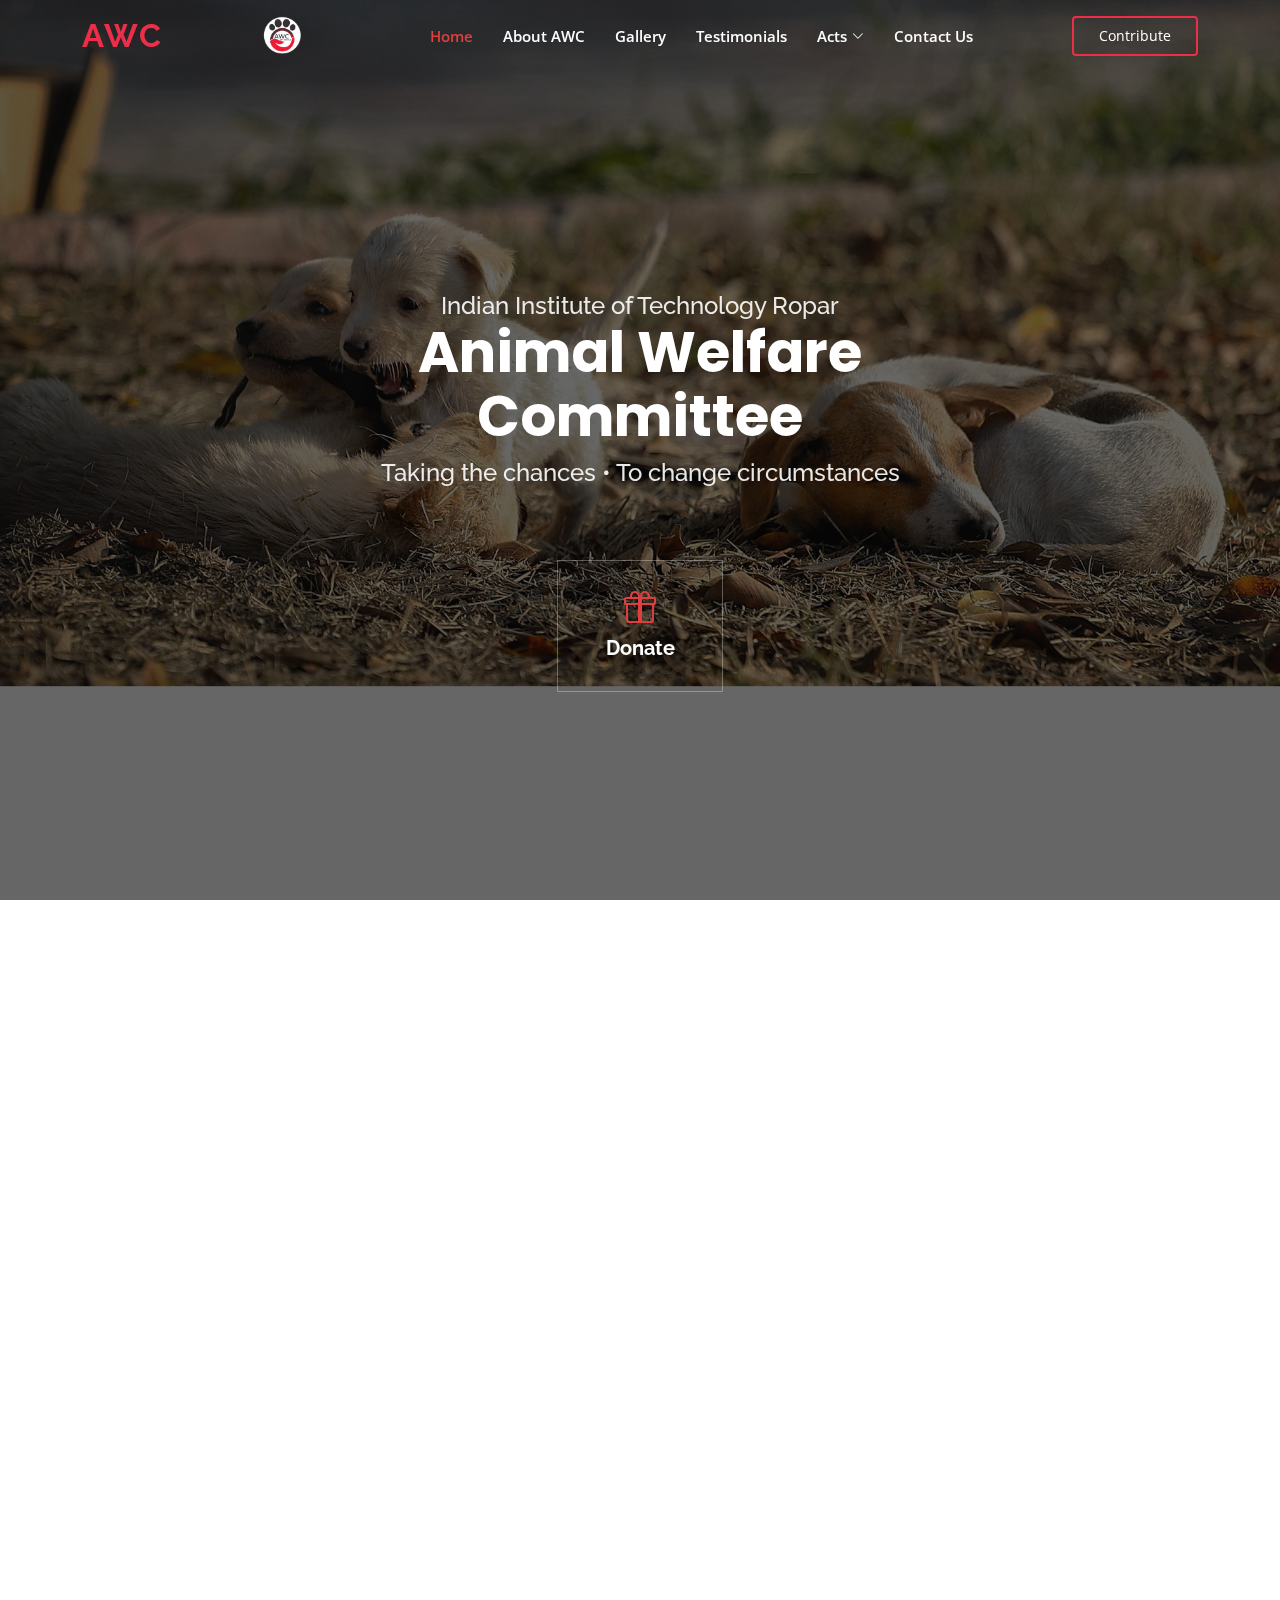
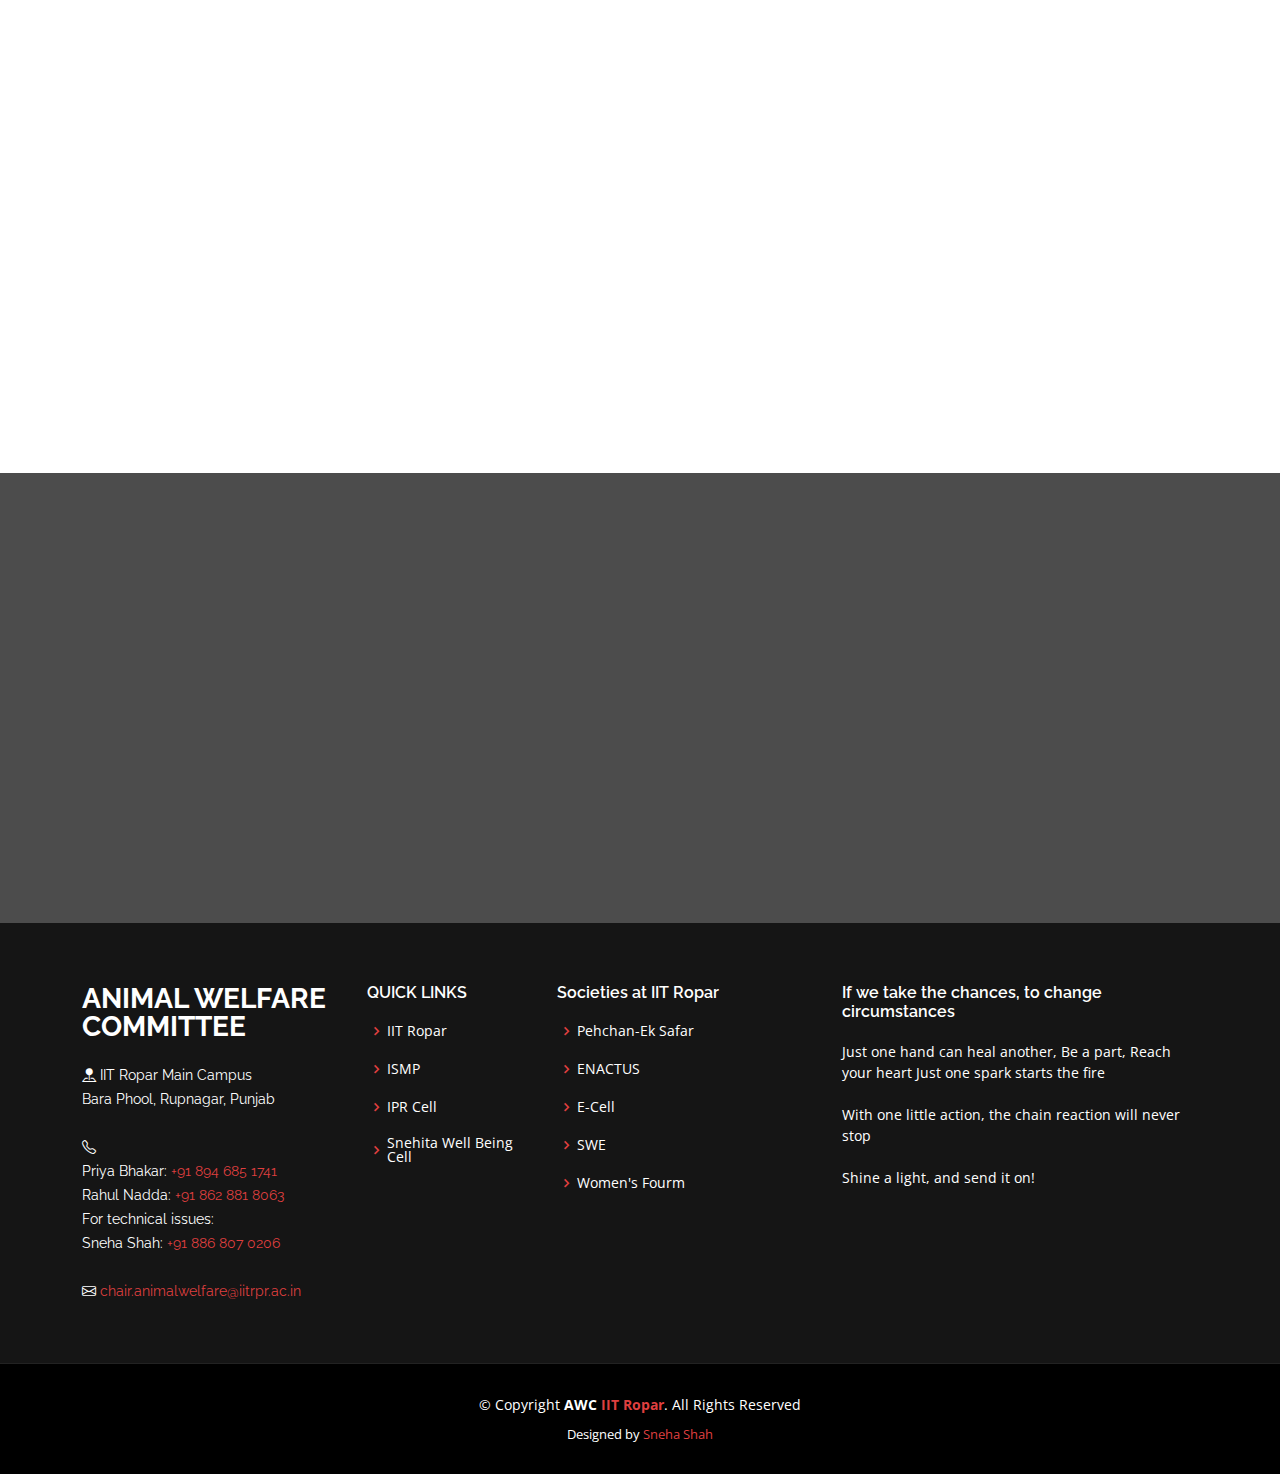
==== index.html @ ce175259 "init" ====
<!DOCTYPE html>
<html lang="en">

<head>
  <meta charset="utf-8">
  <meta content="width=device-width, initial-scale=1.0" name="viewport">

  <title>Animal Welfare Committee | IIT Ropar</title>
  <meta content="" name="description">
  <meta content="" name="keywords">

  <!-- Favicons -->
  <link href="assets/img/favicon.png" rel="icon">
  <link href="assets/img/apple-touch-icon.png" rel="apple-touch-icon">

  <!-- Google Fonts -->
  <link href="https://fonts.googleapis.com/css?family=Open+Sans:300,300i,400,400i,600,600i,700,700i|Raleway:300,300i,400,400i,500,500i,600,600i,700,700i|Poppins:300,300i,400,400i,500,500i,600,600i,700,700i" rel="stylesheet">

  <!-- Vendor CSS Files -->
  <link href="assets/vendor/aos/aos.css" rel="stylesheet">
  <link href="assets/vendor/bootstrap/css/bootstrap.min.css" rel="stylesheet">
  <link href="assets/vendor/bootstrap-icons/bootstrap-icons.css" rel="stylesheet">
  <link href="assets/vendor/boxicons/css/boxicons.min.css" rel="stylesheet">
  <link href="assets/vendor/glightbox/css/glightbox.min.css" rel="stylesheet">
  <link href="assets/vendor/remixicon/remixicon.css" rel="stylesheet">
  <link href="assets/vendor/swiper/swiper-bundle.min.css" rel="stylesheet">

  <link href="assets/css/style.css" rel="stylesheet">

</head>

<body>

  <!-- ======= Header ======= -->
  <header id="header" class="fixed-top ">
    <div class="container d-flex align-items-center justify-content-lg-between">

      <h1 class="logo me-auto me-lg-0"><a href="index.html"><span>AWC</span></a></h1>
      
      <a href="index.html" class="logo me-auto me-lg-0"><img src="assets/img/logo.png" alt="" class="img-fluid"></a>

      <nav id="navbar" class="navbar order-last order-lg-0">
        <ul>
          <li><a class="nav-link scrollto active" href="#hero">Home</a></li>
          <li><a class="nav-link scrollto" href="#about">About AWC</a></li>
          <li><a class="nav-link scrollto" href="#gallery">Gallery</a></li>
          <li><a class="nav-link scrollto" href="#testimonials">Testimonials</a></li>
          <li class="dropdown"><a href="#"><span>Acts</span> <i class="bi bi-chevron-down"></i></a>
            <ul>
              <li><a href="assets/files/PCA_act_brief.pdf" target="_blank">PCA Act in Brief</a></li>
              
              <!--<li class="dropdown"><a href="#"><span>Deep Drop Down</span> <i class="bi bi-chevron-right"></i></a>
                <ul>
                  <li><a href="#">Deep Drop Down 1</a></li>
                  <li><a href="#">Deep Drop Down 2</a></li>
                  <li><a href="#">Deep Drop Down 3</a></li>
                  <li><a href="#">Deep Drop Down 4</a></li>
                </ul>
              </li>
              <li><a href="#">Drop Down 2</a></li>
              <li><a href="#">Drop Down 3</a></li>
              <li><a href="#">Drop Down 4</a></li> -->
            </ul>
          </li>
          <!--<li><a class="nav-link scrollto " href="">Team</a></li>-->
          <li><a class="nav-link scrollto" href="#footer">Contact Us</a></li>
        </ul>
        <i class="bi bi-list mobile-nav-toggle"></i>
      </nav><!-- .navbar -->

      <a href="" class="get-started-btn scrollto">Contribute</a>

    </div>
  </header><!-- End Header -->

  <!-- ======= Hero Section ======= -->
  <section id="hero" class="d-flex align-items-center justify-content-center">
    <div class="container" data-aos="fade-up">

      <div class="row justify-content-center" data-aos="fade-up" data-aos-delay="150">
        <div class="col-xl-6 col-lg-8">
          <h2>Indian Institute of Technology Ropar</h2>
          <h1>Animal Welfare Committee<span></span></h1>
          
          <h2>Taking the chances <span>•</span> To change circumstances</h2>
        </div>
      </div>

      <div class="row gy-4 mt-5 justify-content-center" data-aos="zoom-in" data-aos-delay="250">
 
    
        <div class="col-xl-2 col-md-4">
          <div class="icon-box">
            <i class="bi bi-gift"></i>
            <h3><a href="">Donate</a></h3>
          </div>
          <!--
          <div class="col-xl-2 col-md-4">
          <div class="icon-box">
            <i class="ri-bar-chart-box-line"></i>
            <h3><a href="">Flora</a></h3>
          </div>
        </div>

        </div>
        <div class="col-xl-2 col-md-4">
          <div class="icon-box">
            <i class="ri-calendar-todo-line"></i>
            <h3><a href="">Fauna</a></h3>
          </div>-->
    
      </div>

    </div>
  </section><!-- End Hero -->

  <main id="main">

    <!-- ======= About Section ======= -->
    <section id="about" class="about">
      <div class="container" data-aos="fade-up">

        <div class="row">
          <div class="col-lg-6 order-1 order-lg-2" data-aos="fade-left" data-aos-delay="100">
            <img src="assets/img/about.jpg" class="img-fluid" alt="">
          </div>
          <div class="col-lg-6 pt-4 pt-lg-0 order-2 order-lg-1 content" data-aos="fade-right" data-aos-delay="100">
            <h3>Animal Welfare Committee, IIT Ropar</h3>
            <p class="fst-italic">
              <small>"The animals of the planet are in desperate peril … It is time for all of us to stand up and demand action on their behalf." - Jane Goodall</small>
            </p>
            <p>
              Animal Welfare Committee (AWC) is a student-faculty-run organization that aims to promote the ethical treatment of animals and raise awareness about animal welfare issues. 
              <br>Some of the initiatives that are under proccess are listed below:
              <ul>
                <li><i class="ri-check-double-line"></i> Regular feeding of animals at campus</li>
                <li><i class="ri-check-double-line"></i> Vaccination drive for the stray dogs in the Campus</li>
                <li><i class="ri-check-double-line"></i> Providing shelter and rescue of injured animals</li>
                <li><i class="ri-check-double-line"></i> Serious check on waste Management at campus</li>
              </ul>
              AWC aims to build a supportive community of students interested in animal welfare, and aims to provid opportunities for members to network and connect with professionals in the field.
            </p>
            
          </div>
        </div>

      </div>

    <!-- ======= About2 Section ======= -->
    <section id="about2" class="about2">
      <div class="container" data-aos="fade-up">
        
        <div class="row">
          
          <div class="image col-lg-6" style='background-image: url("assets/img/features.jpg");' data-aos="fade-right"></div>
          <div class="col-lg-6" data-aos="fade-left" data-aos-delay="100">
            <h1> </h1>
            <div class="icon-box mt-5 mt-lg-0" data-aos="zoom-in" data-aos-delay="150">
              <i class="bi bi-database-check"></i>
              <h4>Digital Data Management</h4>
              <p>All the information regarding the wildlife at IIT Ropar is managed digitally by our team. Leading to systematic information flow.</p>
            </div>
            <div class="icon-box mt-5" data-aos="zoom-in" data-aos-delay="150">
              <i class="bi bi-tag"></i>
              <h4>iTag</h4>
              <p>We aim to tag each dog at campus with  a ear tag consisting of a unique identification QR, That on scanning will lead to a website that contains details like, vaccination, sterelization status, etc.</p>
            </div>
            <div class="icon-box mt-5" data-aos="zoom-in" data-aos-delay="150">
              <i class="bi bi-currency-dollar"></i>
              <h4>Fundrasing</h4>
              <p>All the expenses of feeding, vaccination and rescue are carried by the donations our team recieve through students and faculties. </p>
            </div>
            <div class="icon-box mt-5" data-aos="zoom-in" data-aos-delay="150">
              <i class="bx bx-shield"></i>
              <h4>Vaccination Drive</h4>
              <p>Regular Vaccination drive for puppies are in progress.</p>
            </div>
            <p><br>Overall, the purpose of the Committee is to foster compassion and respect for animals and to work towards creating a more humane world for all living beings.</p>
          </div>
        </div>

      </div>
    </section><!-- End About2 Section -->
  </section><!-- End About Section -->



    <!-- ======= Testimonials Section ======= -->
    <section id="testimonials" class="testimonials">
      <div class="container" data-aos="zoom-in">

        <div class="testimonials-slider swiper" data-aos="fade-up" data-aos-delay="100">
          <div class="swiper-wrapper">

            <div class="swiper-slide">
              <div class="testimonial-item">
                <img src="assets/img/testimonials/testimonials-1.jpg" class="testimonial-img" alt="">
                <h3>Sneha Shah</h3>
                <h4>Web Developer, B.Tech 21'</h4>
                <p>
                  <i class="bx bxs-quote-alt-left quote-icon-left"></i>
                  Proin iaculis purus consequat sem cure digni ssim donec porttitora entum suscipit rhoncus. Accusantium quam, ultricies eget id, aliquam eget nibh et. Maecen aliquam, risus at semper.
                  <i class="bx bxs-quote-alt-right quote-icon-right"></i>
                </p>
              </div>
            </div><!-- End testimonial item -->

            <div class="swiper-slide">
              <div class="testimonial-item">
                <img src="assets/img/testimonials/testimonials-2.jpg" class="testimonial-img" alt="">
                <h3>XYZ</h3>
                <h4>Phd</h4>
                <p>
                  <i class="bx bxs-quote-alt-left quote-icon-left"></i>
                  Export tempor illum tamen malis malis eram quae irure esse labore quem cillum quid cillum eram malis quorum velit fore eram velit sunt aliqua noster fugiat irure amet legam anim culpa.
                  <i class="bx bxs-quote-alt-right quote-icon-right"></i>
                </p>
              </div>
            </div><!-- End testimonial item -->

            <div class="swiper-slide">
              <div class="testimonial-item">
                <img src="assets/img/testimonials/testimonials-3.jpg" class="testimonial-img" alt="">
                <h3>XYZ</h3>
                <h4>M.Tech</h4>
                <p>
                  <i class="bx bxs-quote-alt-left quote-icon-left"></i>
                  Enim nisi quem export duis labore cillum quae magna enim sint quorum nulla quem veniam duis minim tempor labore quem eram duis noster aute amet eram fore quis sint minim.
                  <i class="bx bxs-quote-alt-right quote-icon-right"></i>
                </p>
              </div>
            </div><!-- End testimonial item -->

            <div class="swiper-slide">
              <div class="testimonial-item">
                <img src="assets/img/testimonials/testimonials-4.jpg" class="testimonial-img" alt="">
                <h3>XYZ</h3>
                <h4>Phd</h4>
                <p>
                  <i class="bx bxs-quote-alt-left quote-icon-left"></i>
                  Fugiat enim eram quae cillum dolore dolor amet nulla culpa multos export minim fugiat minim velit minim dolor enim duis veniam ipsum anim magna sunt elit fore quem dolore labore illum veniam.
                  <i class="bx bxs-quote-alt-right quote-icon-right"></i>
                </p>
              </div>
            </div><!-- End testimonial item -->

            <div class="swiper-slide">
              <div class="testimonial-item">
                <img src="assets/img/testimonials/testimonials-5.jpg" class="testimonial-img" alt="">
                <h3>XYZ</h3>
                <h4>B.Tech</h4>
                <p>
                  <i class="bx bxs-quote-alt-left quote-icon-left"></i>
                  Quis quorum aliqua sint quem legam fore sunt eram irure aliqua veniam tempor noster veniam enim culpa labore duis sunt culpa nulla illum cillum fugiat legam esse veniam culpa fore nisi cillum quid.
                  <i class="bx bxs-quote-alt-right quote-icon-right"></i>
                </p>
              </div>
            </div><!-- End testimonial item -->
          </div>
          <div class="swiper-pagination"></div>
        </div>

      </div>
    </section><!-- End Testimonials Section -->

        <!-- ======= Cta Section ======= 
        <section id="cta" class="cta">
          <div class="container" data-aos="zoom-in">
    
            <div class="text-center">
              <h3>Call To Action</h3>
              <p> Duis aute irure dolor in reprehenderit in voluptate velit esse cillum dolore eu fugiat nulla pariatur. Excepteur sint occaecat cupidatat non proident, sunt in culpa qui officia deserunt mollit anim id est laborum.</p>
              <a class="cta-btn" href="#">Call To Action</a>
            </div>
    
          </div>
        </section> End Cta Section -->

  </main><!-- End #main -->

  <!-- ======= Footer ======= -->
  <footer id="footer">
    <div class="footer-top">
      <div class="container">
        <div class="row">

          <div class="col-lg-3 col-md-6">
            <div class="footer-info">
              <h3>Animal Welfare Committee</h3>
              <p>
                <i class="bi bi-pin-map-fill"></i>
                IIT Ropar Main Campus <br>
                Bara Phool, Rupnagar, Punjab <br>
              
                <br>
                <i class="bi bi-telephone"></i>
                <br>
                  Priya Bhakar: <span itemprop="telephone"><a href="tel:+ 918946851741"> +91 894 685 1741</a></span>
                  <br>
                  Rahul Nadda: <span itemprop="telephone"><a href="tel:+ 918628818063"> +91 862 881 8063</a></span>
                  <br>
                  For technical issues: 
                  <br> Sneha Shah: <span itemprop="telephone"><a href="tel:+ 918868070206"> +91 886 807 0206</a></span>
                  
                  <br><br>
                  <i class="bi bi-envelope"></i> <a href = "mailto: chair.animalwelfare@iitrpr.ac.in">chair.animalwelfare@iitrpr.ac.in</a><br>
                  
              </p>
              <!--<div class="social-links mt-3">
                <a href="mailto: chair.animalwelfare@iitrpr.ac.in" class="gmail"><i class="bi bi-envelope"></i></a>
                <a href="#" class="facebook"><i class="bx bxl-facebook"></i></a>
                <a href="#" class="instagram"><i class="bx bxl-instagram"></i></a>
                <a href="#" class="linkedin"><i class="bx bxl-linkedin"></i></a>
              </div>-->
            </div>
          </div>

          <div class="col-lg-2 col-md-6 footer-links">
            
            <h4>QUICK LINKS</h4>
            <ul>
              <li><i class="bx bx-chevron-right"></i> <a href="https://www.iitrpr.ac.in/" target="_blank">IIT Ropar</a></li>
              <li><i class="bx bx-chevron-right"></i> <a href="https://www.iitrpr.ac.in/ismp/" target="_blank">ISMP</a></li>
              <li><i class="bx bx-chevron-right"></i> <a href="https://sites.google.com/site/ropariprcell/?pli=1" target="_blank">IPR Cell</a></li>
              <li><i class="bx bx-chevron-right"></i> <a href="https://www.iitrpr.ac.in/counselling-cell-old" target="_blank">Snehita Well Being Cell</a></li>
              
              
            </ul>
          </div>

          <div class="col-lg-3 col-md-6 footer-links">
            <h4>Societies at IIT Ropar</h4>
            <ul>
              <li><i class="bx bx-chevron-right"></i> <a href="https://www.instagram.com/pehchaan_ek_safar_iitrpr/" target="_blank">Pehchan-Ek Safar</a></li>
              <li><i class="bx bx-chevron-right"></i> <a href="https://www.instagram.com/enactus_iitrpr/" target="_blank">ENACTUS</a></li>
              <li><i class="bx bx-chevron-right"></i> <a href="https://www.instagram.com/ecell_iitrpr/" target="_blank">E-Cell</a></li>
              <li><i class="bx bx-chevron-right"></i> <a href="https://www.instagram.com/swe_iitropar/?hl=en" target="_blank">SWE</a></li>
              <li><i class="bx bx-chevron-right"></i> <a href="https://www.iitrpr.ac.in/womensforum/" target="_blank">Women's Fourm</a></li>
            </ul>
          </div>

          <div class="col-lg-4 col-md-6 footer-newsletter">
            <h4>If we take the chances, to change circumstances</h4>
            <p>
              Just one hand can heal another, Be a part, Reach your heart
              Just one spark starts the fire<br>
              <br>
              With one little action, the chain reaction will never stop
              <br>
              <br>
              Shine a light, and send it on!</p>
           

          </div>

        </div>
      </div>
    </div>

    <div class="container">
      <div class="copyright"> 
        &copy; Copyright <strong><span>AWC <a href="https://www.iitrpr.ac.in/" target="_blank">IIT Ropar</a></span></strong>. All Rights Reserved
      </div>
      <div class="credits">
        Designed by <a href="https://www.linkedin.com/in/sneha-shah-iitropar/" target="_blank">Sneha Shah</a>
      </div>
    </div>
  </footer><!-- End Footer -->

  <div id="preloader"></div>
  <a href="#" class="back-to-top d-flex align-items-center justify-content-center"><i class="bi bi-arrow-up-short"></i></a>

  <!-- Vendor JS Files -->
  <script src="assets/vendor/purecounter/purecounter_vanilla.js"></script>
  <script src="assets/vendor/aos/aos.js"></script>
  <script src="assets/vendor/bootstrap/js/bootstrap.bundle.min.js"></script>
  <script src="assets/vendor/glightbox/js/glightbox.min.js"></script>
  <script src="assets/vendor/isotope-layout/isotope.pkgd.min.js"></script>
  <script src="assets/vendor/swiper/swiper-bundle.min.js"></script>
  <script src="assets/vendor/php-email-form/validate.js"></script>

  <!-- Template Main JS File -->
  <script src="assets/js/main.js"></script>

</body>

</html>
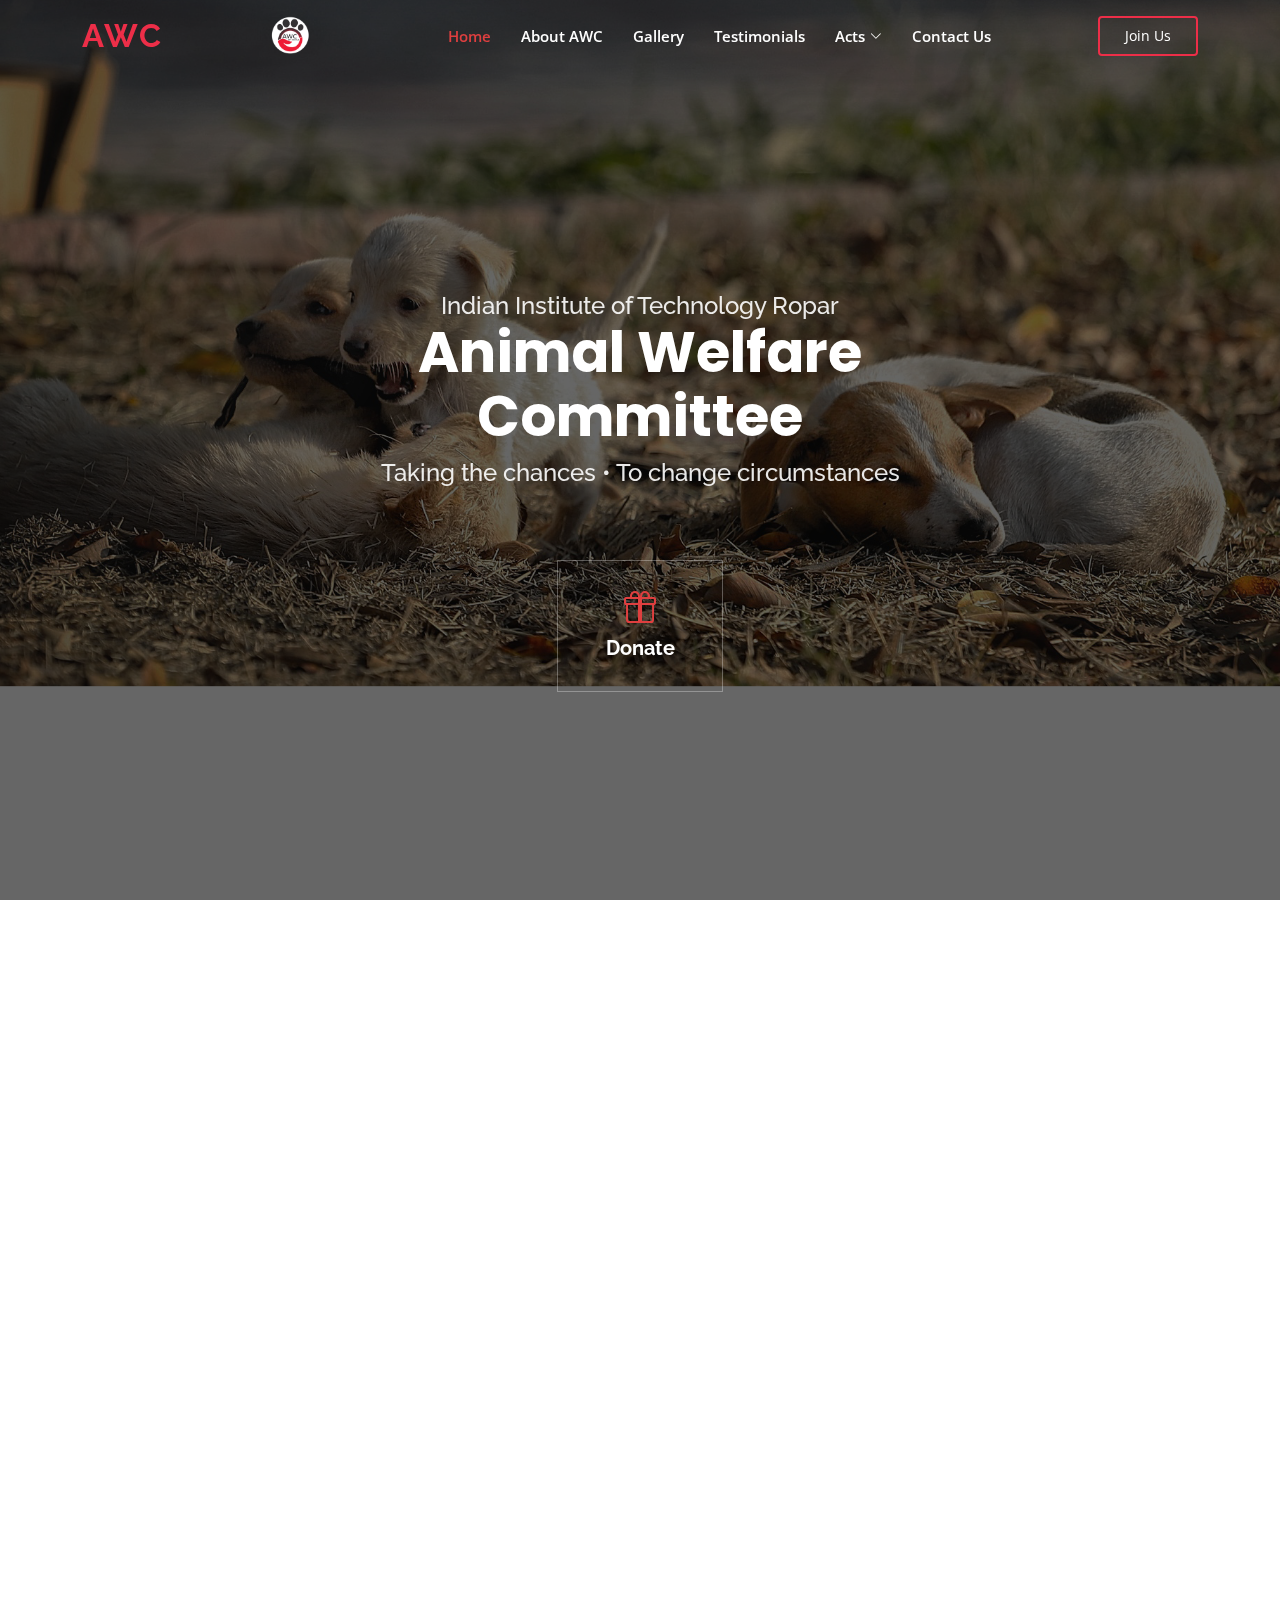
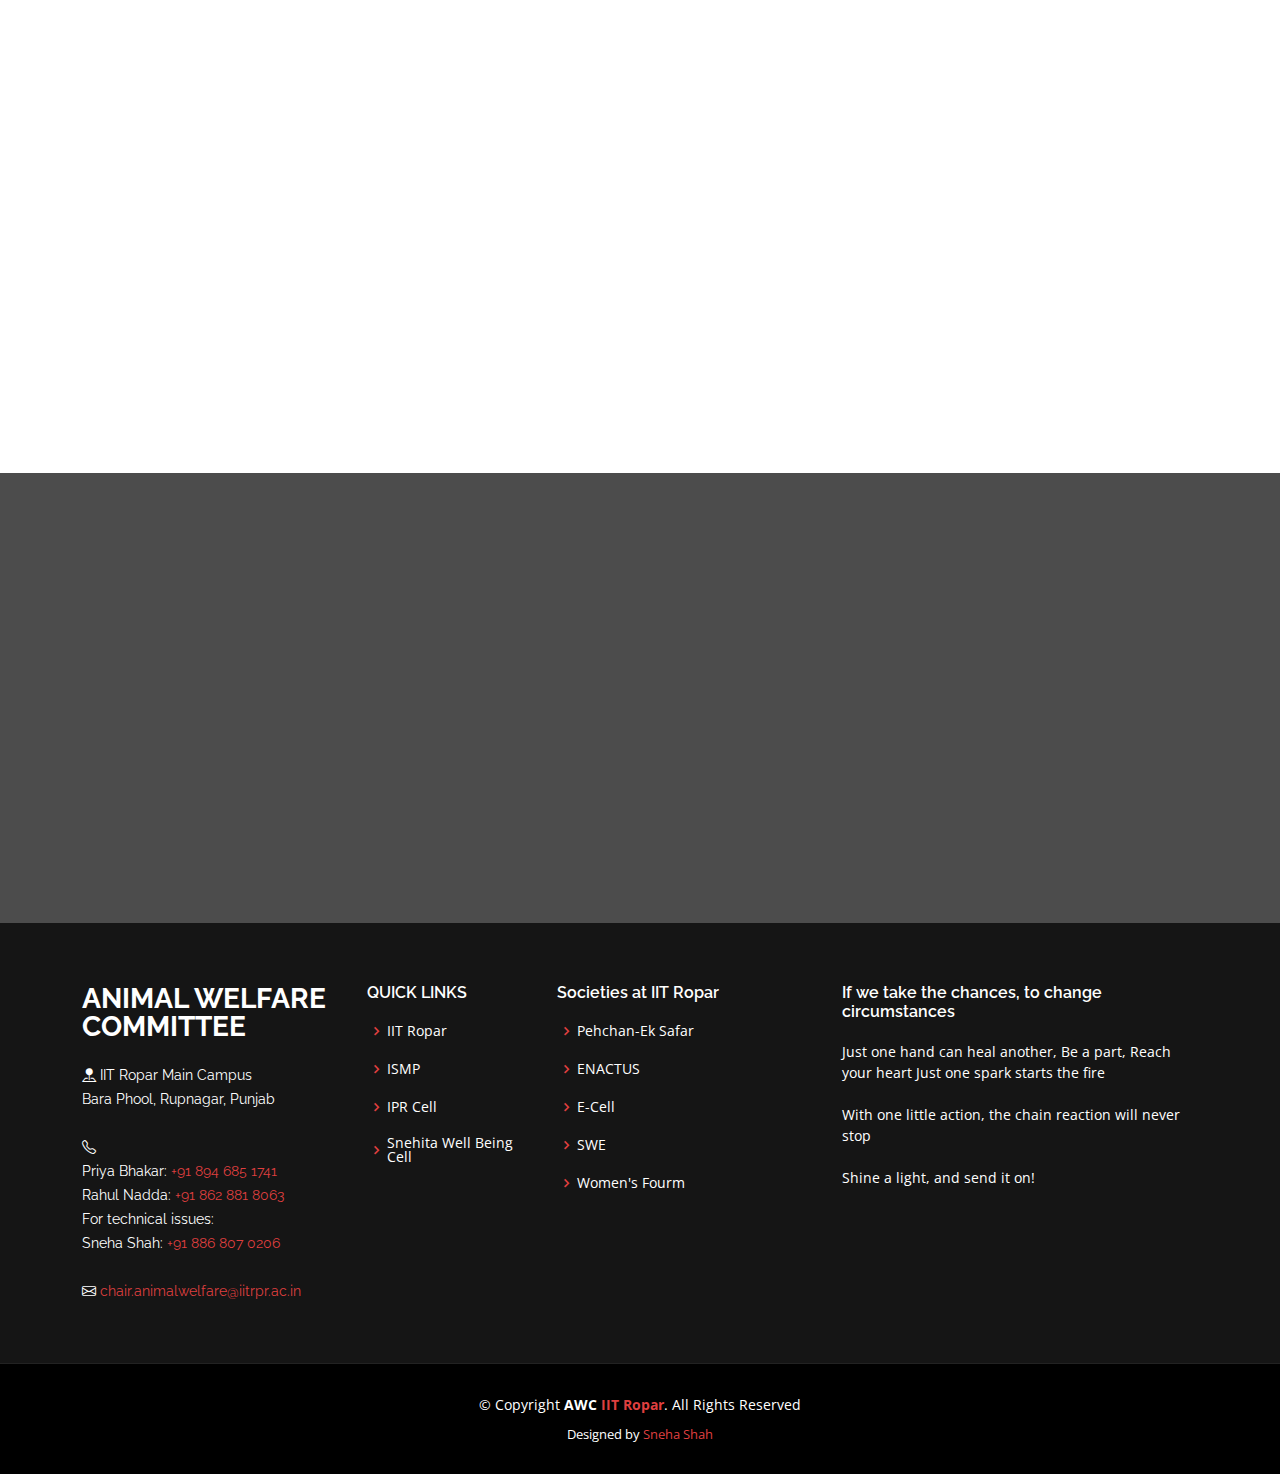
==== commit 9df1a57c: "created a donate page, and added few links" ====
--- a/index.html
+++ b/index.html
@@ -47,8 +47,9 @@
           <li><a class="nav-link scrollto" href="#testimonials">Testimonials</a></li>
           <li class="dropdown"><a href="#"><span>Acts</span> <i class="bi bi-chevron-down"></i></a>
             <ul>
+              <li><a href="assets/files/Guidlines.pdf" target="_blank">FVS Guidelines</a></li>
               <li><a href="assets/files/PCA_act_brief.pdf" target="_blank">PCA Act in Brief</a></li>
-              
+             
               <!--<li class="dropdown"><a href="#"><span>Deep Drop Down</span> <i class="bi bi-chevron-right"></i></a>
                 <ul>
                   <li><a href="#">Deep Drop Down 1</a></li>
@@ -62,13 +63,14 @@
               <li><a href="#">Drop Down 4</a></li> -->
             </ul>
           </li>
-          <!--<li><a class="nav-link scrollto " href="">Team</a></li>-->
+          <!--<li><a class="nav-link scrollto " href="">FAQ</a></li>-->
           <li><a class="nav-link scrollto" href="#footer">Contact Us</a></li>
         </ul>
         <i class="bi bi-list mobile-nav-toggle"></i>
       </nav><!-- .navbar -->
 
-      <a href="" class="get-started-btn scrollto">Contribute</a>
+    
+      <a href = "mailto: chair.animalwelfare@iitrpr.ac.in" class="get-started-btn scrollto">Join Us</a>
 
     </div>
   </header><!-- End Header -->
@@ -88,11 +90,11 @@
 
       <div class="row gy-4 mt-5 justify-content-center" data-aos="zoom-in" data-aos-delay="250">
  
-    
+        
         <div class="col-xl-2 col-md-4">
           <div class="icon-box">
             <i class="bi bi-gift"></i>
-            <h3><a href="">Donate</a></h3>
+            <h3><a href="donate.html" target="_blank">Donate</a></h3>
           </div>
           <!--
           <div class="col-xl-2 col-md-4">
@@ -262,6 +264,8 @@
 
       </div>
     </section><!-- End Testimonials Section -->
+
+
 
         <!-- ======= Cta Section ======= 
         <section id="cta" class="cta">
--- a/assets/css/style.css
+++ b/assets/css/style.css
@@ -1,13 +1,4 @@
-/**
-* Template Name: Gp - v4.10.0
-* Template URL: https://bootstrapmade.com/gp-free-multipurpose-html-bootstrap-template/
-* Author: BootstrapMade.com
-* License: https://bootstrapmade.com/license/
-*/
-
-/*--------------------------------------------------------------
-# General
---------------------------------------------------------------*/
+
 body {
   font-family: "Open Sans", sans-serif;
   color: #444444;
@@ -410,6 +401,11 @@
   display: block;
 }
 
+.small-image {
+  width: 20%;
+  height: 20%;
+}
+
 /*--------------------------------------------------------------
 # Hero Section
 --------------------------------------------------------------*/
@@ -513,6 +509,8 @@
     line-height: 24px;
   }
 }
+
+
 
 /*--------------------------------------------------------------
 # Sections General
@@ -589,41 +587,6 @@
 }
 
 /*--------------------------------------------------------------
-# Clients
---------------------------------------------------------------*/
-.clients {
-  padding-top: 20px;
-}
-
-.clients .swiper-slide img {
-  opacity: 0.5;
-  transition: 0.3s;
-  filter: grayscale(100);
-}
-
-.clients .swiper-slide img:hover {
-  filter: none;
-  opacity: 1;
-}
-
-.clients .swiper-pagination {
-  margin-top: 20px;
-  position: relative;
-}
-
-.clients .swiper-pagination .swiper-pagination-bullet {
-  width: 12px;
-  height: 12px;
-  background-color: #fff;
-  opacity: 1;
-  background-color: #ddd;
-}
-
-.clients .swiper-pagination .swiper-pagination-bullet-active {
-  background-color: #df3f3f;
-}
-
-/*--------------------------------------------------------------
 # About2
 --------------------------------------------------------------*/
 .about2 {
@@ -659,234 +622,6 @@
   min-height: 400px;
 }
 
-/*--------------------------------------------------------------
-
-/*--------------------------------------------------------------
-# Cta
---------------------------------------------------------------*/
-.cta {
-  background: linear-gradient(rgba(2, 2, 2, 0.5), rgba(0, 0, 0, 0.5)), url("../img/cta-bg.jpg") fixed center center;
-  background-size: cover;
-  padding: 60px 0;
-}
-
-.cta h3 {
-  color: #fff;
-  font-size: 28px;
-  font-weight: 700;
-}
-
-.cta p {
-  color: #fff;
-}
-
-.cta .cta-btn {
-  font-family: "Raleway", sans-serif;
-  font-weight: 600;
-  font-size: 16px;
-  letter-spacing: 1px;
-  display: inline-block;
-  padding: 8px 28px;
-  border-radius: 4px;
-  transition: 0.5s;
-  margin-top: 10px;
-  border: 2px solid #fff;
-  color: #fff;
-}
-
-.cta .cta-btn:hover {
-  background: #df3f3f;
-  border-color: #df3f3f;
-  color: #151515;
-}
-
-/*--------------------------------------------------------------
-# Portfolio
---------------------------------------------------------------*/
-.portfolio .portfolio-item {
-  margin-bottom: 30px;
-}
-
-.portfolio #portfolio-flters {
-  padding: 0;
-  margin: 0 auto 20px auto;
-  list-style: none;
-  text-align: center;
-}
-
-.portfolio #portfolio-flters li {
-  cursor: pointer;
-  display: inline-block;
-  padding: 8px 15px 10px 15px;
-  font-size: 14px;
-  font-weight: 600;
-  line-height: 1;
-  text-transform: uppercase;
-  color: #444444;
-  margin-bottom: 5px;
-  transition: all 0.3s ease-in-out;
-  border-radius: 3px;
-}
-
-.portfolio #portfolio-flters li:hover,
-.portfolio #portfolio-flters li.filter-active {
-  color: #151515;
-  background: #df3f3f;
-}
-
-.portfolio #portfolio-flters li:last-child {
-  margin-right: 0;
-}
-
-.portfolio .portfolio-wrap {
-  transition: 0.3s;
-  position: relative;
-  overflow: hidden;
-  z-index: 1;
-  background: rgba(21, 21, 21, 0.6);
-}
-
-.portfolio .portfolio-wrap::before {
-  content: "";
-  background: rgba(21, 21, 21, 0.6);
-  position: absolute;
-  left: 0;
-  right: 0;
-  top: 0;
-  bottom: 0;
-  transition: all ease-in-out 0.3s;
-  z-index: 2;
-  opacity: 0;
-}
-
-.portfolio .portfolio-wrap img {
-  transition: all ease-in-out 0.3s;
-}
-
-.portfolio .portfolio-wrap .portfolio-info {
-  opacity: 0;
-  position: absolute;
-  top: 0;
-  left: 0;
-  right: 0;
-  bottom: 0;
-  z-index: 3;
-  transition: all ease-in-out 0.3s;
-  display: flex;
-  flex-direction: column;
-  justify-content: flex-end;
-  align-items: flex-start;
-  padding: 20px;
-}
-
-.portfolio .portfolio-wrap .portfolio-info h4 {
-  font-size: 20px;
-  color: #fff;
-  font-weight: 600;
-}
-
-.portfolio .portfolio-wrap .portfolio-info p {
-  color: rgba(255, 255, 255, 0.7);
-  font-size: 14px;
-  text-transform: uppercase;
-  padding: 0;
-  margin: 0;
-  font-style: italic;
-}
-
-.portfolio .portfolio-wrap .portfolio-links {
-  text-align: center;
-  z-index: 4;
-}
-
-.portfolio .portfolio-wrap .portfolio-links a {
-  color: #fff;
-  margin: 0 5px 0 0;
-  font-size: 28px;
-  display: inline-block;
-  transition: 0.3s;
-}
-
-.portfolio .portfolio-wrap .portfolio-links a:hover {
-  color: #df3f3f;
-}
-
-.portfolio .portfolio-wrap:hover::before {
-  opacity: 1;
-}
-
-.portfolio .portfolio-wrap:hover img {
-  transform: scale(1.2);
-}
-
-.portfolio .portfolio-wrap:hover .portfolio-info {
-  opacity: 1;
-}
-
-/*--------------------------------------------------------------
-# Portfolio Details
---------------------------------------------------------------*/
-.portfolio-details {
-  padding-top: 40px;
-}
-
-.portfolio-details .portfolio-details-slider img {
-  width: 100%;
-}
-
-.portfolio-details .portfolio-details-slider .swiper-pagination {
-  margin-top: 20px;
-  position: relative;
-}
-
-.portfolio-details .portfolio-details-slider .swiper-pagination .swiper-pagination-bullet {
-  width: 12px;
-  height: 12px;
-  background-color: #fff;
-  opacity: 1;
-  border: 1px solid #df3f3f;
-}
-
-.portfolio-details .portfolio-details-slider .swiper-pagination .swiper-pagination-bullet-active {
-  background-color: #df3f3f;
-}
-
-.portfolio-details .portfolio-info {
-  padding: 30px;
-  box-shadow: 0px 0 30px rgba(21, 21, 21, 0.08);
-}
-
-.portfolio-details .portfolio-info h3 {
-  font-size: 22px;
-  font-weight: 700;
-  margin-bottom: 20px;
-  padding-bottom: 20px;
-  border-bottom: 1px solid #eee;
-}
-
-.portfolio-details .portfolio-info ul {
-  list-style: none;
-  padding: 0;
-  font-size: 15px;
-}
-
-.portfolio-details .portfolio-info ul li+li {
-  margin-top: 10px;
-}
-
-.portfolio-details .portfolio-description {
-  padding-top: 30px;
-}
-
-.portfolio-details .portfolio-description h2 {
-  font-size: 26px;
-  font-weight: 700;
-  margin-bottom: 20px;
-}
-
-.portfolio-details .portfolio-description p {
-  padding: 0;
-}
 
 /*--------------------------------------------------------------
 # Counts
@@ -1077,92 +812,6 @@
   .testimonials .testimonial-item p {
     width: 80%;
   }
-}
-
-/*--------------------------------------------------------------
-# Team
---------------------------------------------------------------*/
-.team {
-  background: #fff;
-  padding: 60px 0;
-}
-
-.team .member {
-  margin-bottom: 20px;
-  overflow: hidden;
-  border-radius: 5px;
-  background: #fff;
-  box-shadow: 0px 2px 15px rgba(0, 0, 0, 0.1);
-}
-
-.team .member .member-img {
-  position: relative;
-  overflow: hidden;
-}
-
-.team .member .social {
-  position: absolute;
-  left: 0;
-  bottom: 30px;
-  right: 0;
-  opacity: 0;
-  transition: ease-in-out 0.3s;
-  text-align: center;
-}
-
-.team .member .social a {
-  transition: color 0.3s;
-  color: #151515;
-  margin: 0 3px;
-  border-radius: 4px;
-  width: 36px;
-  height: 36px;
-  background: rgba(255, 255, 255, 0.8);
-  transition: ease-in-out 0.3s;
-  color: #484848;
-  display: inline-flex;
-  justify-content: center;
-  align-items: center;
-}
-
-.team .member .social a:hover {
-  color: #151515;
-  background: #df3f3f;
-}
-
-.team .member .social i {
-  font-size: 18px;
-  line-height: 0;
-}
-
-.team .member .member-info {
-  padding: 25px 15px;
-}
-
-.team .member .member-info h4 {
-  font-weight: 700;
-  margin-bottom: 5px;
-  font-size: 18px;
-  color: #151515;
-}
-
-.team .member .member-info span {
-  display: block;
-  font-size: 13px;
-  font-weight: 400;
-  color: #aaaaaa;
-}
-
-.team .member .member-info p {
-  font-style: italic;
-  font-size: 14px;
-  line-height: 26px;
-  color: #777777;
-}
-
-.team .member:hover .social {
-  opacity: 1;
-  bottom: 15px;
 }
 
 /*--------------------------------------------------------------
@@ -1312,56 +961,10 @@
   }
 }
 
-/*--------------------------------------------------------------
-# Breadcrumbs
---------------------------------------------------------------*/
-.breadcrumbs {
-  padding: 15px 0;
-  background: whitesmoke;
-  min-height: 40px;
-  margin-top: 74px;
-}
-
-.breadcrumbs h2 {
-  font-size: 28px;
-  font-weight: 400;
-}
-
-.breadcrumbs ol {
-  display: flex;
-  flex-wrap: wrap;
-  list-style: none;
-  padding: 0;
-  margin: 0;
-}
-
-.breadcrumbs ol li+li {
-  padding-left: 10px;
-}
-
-.breadcrumbs ol li+li::before {
-  display: inline-block;
-  padding-right: 10px;
-  color: #2f2f2f;
-  content: "/";
-}
-
-@media (max-width: 992px) {
-  .breadcrumbs {
-    margin-top: 68px;
-  }
-
-  .breadcrumbs .d-flex {
-    display: block !important;
-  }
-
-  .breadcrumbs ol {
-    display: block;
-  }
-
-  .breadcrumbs ol li {
-    display: inline-block;
-  }
+.responsive {
+  width: 100%;
+  max-width: 400px;
+  height: auto;
 }
 
 /*--------------------------------------------------------------
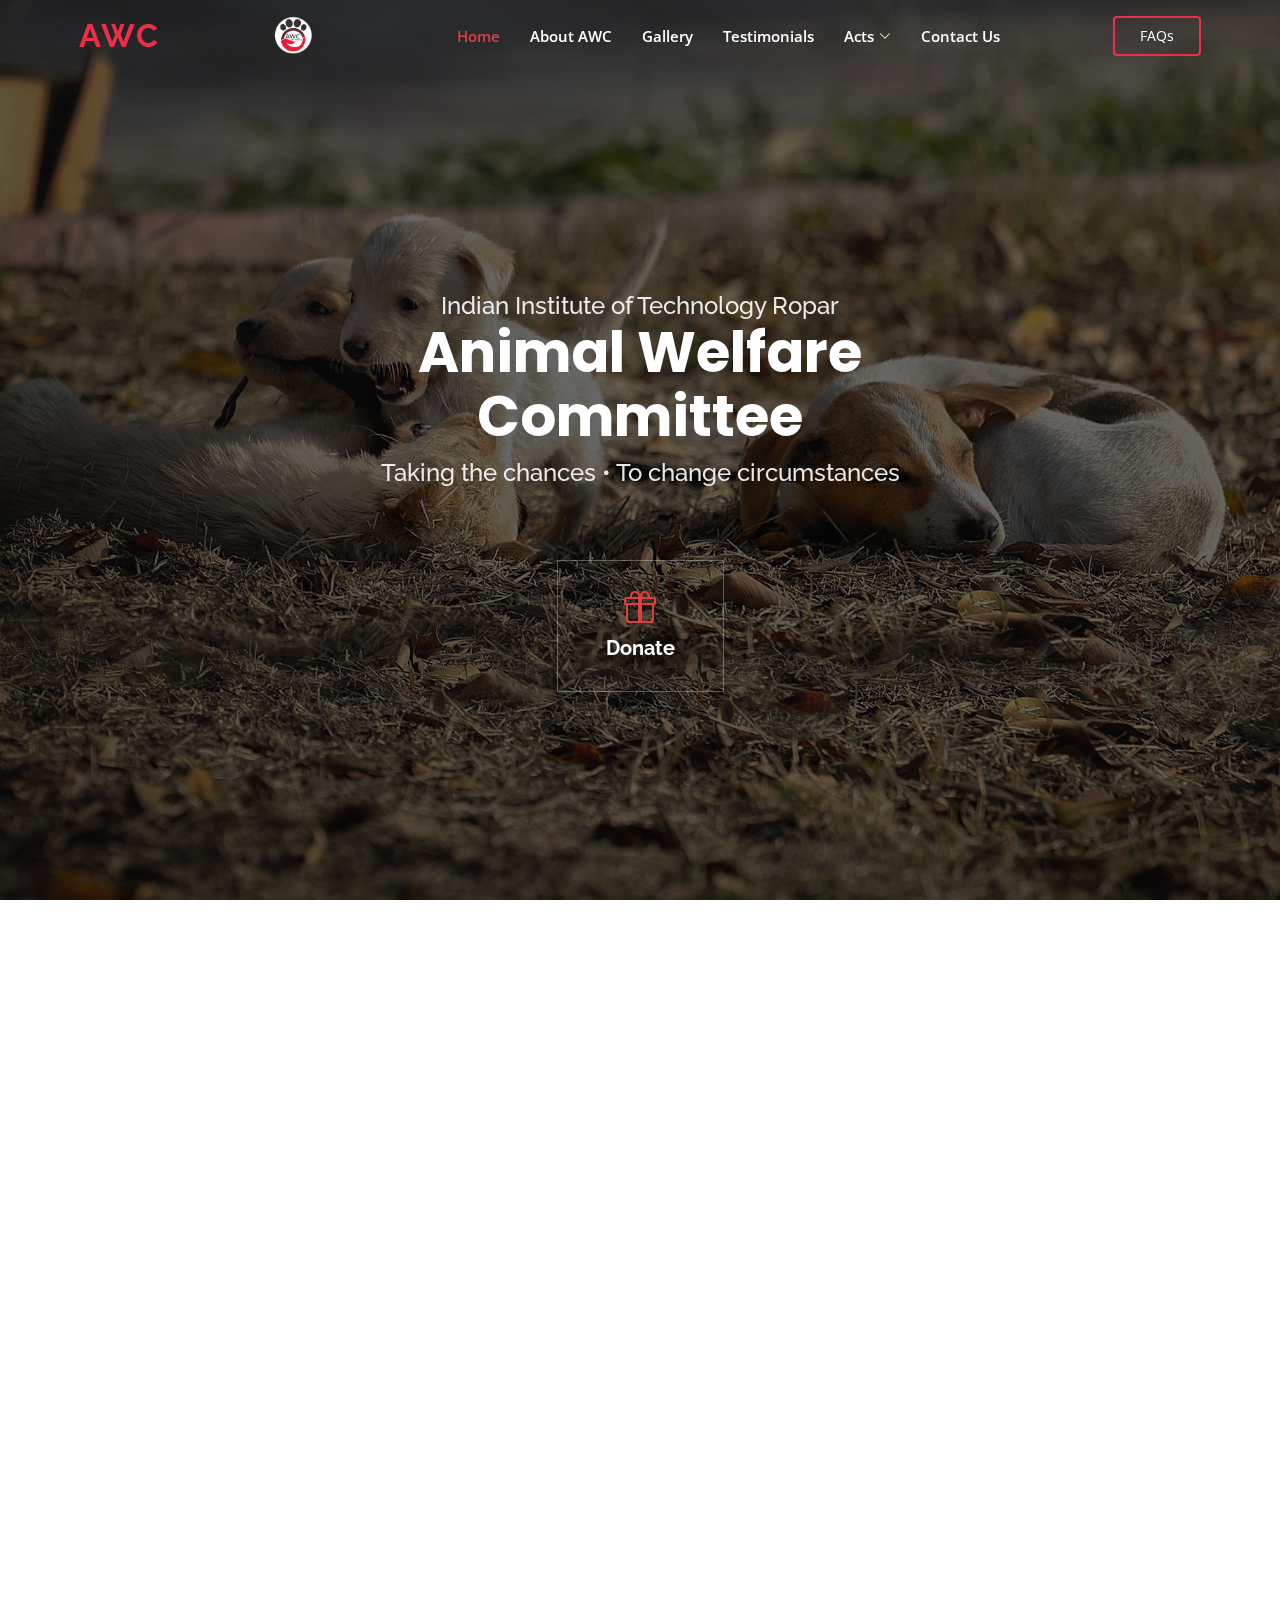
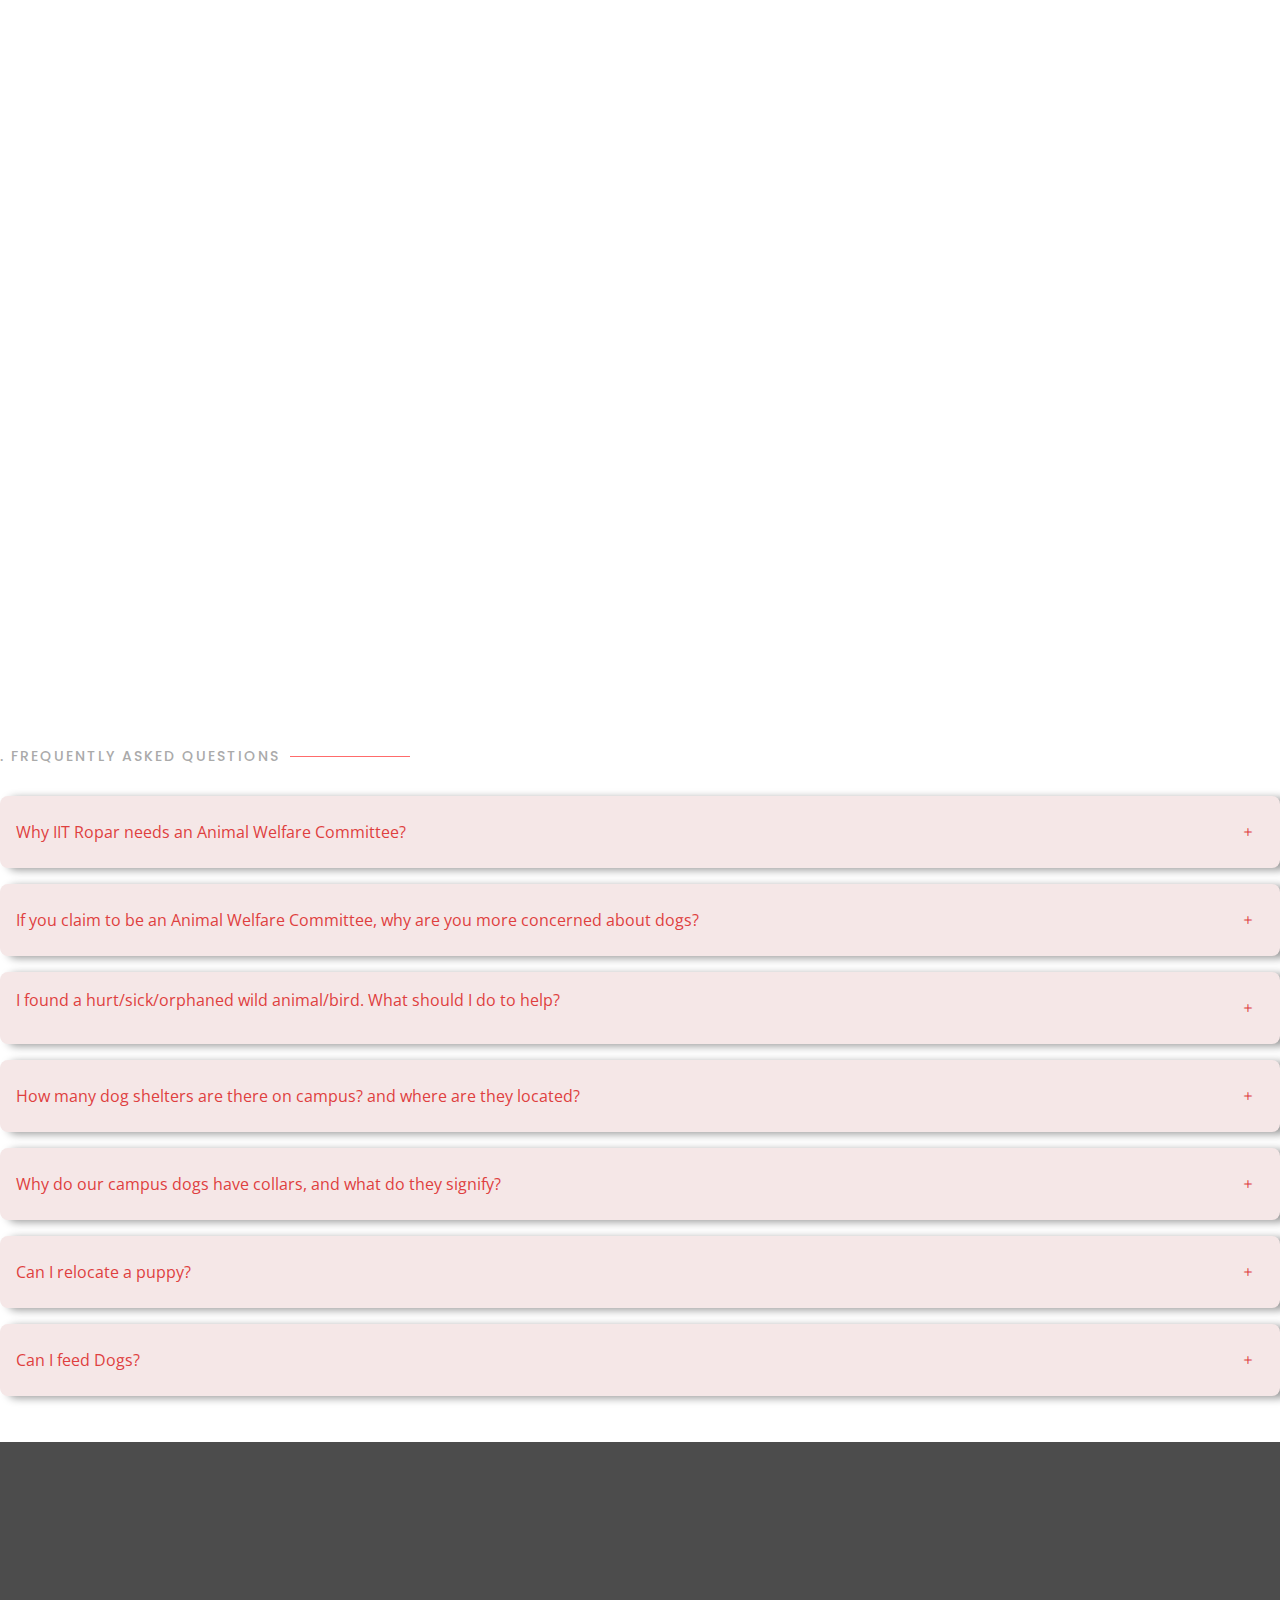
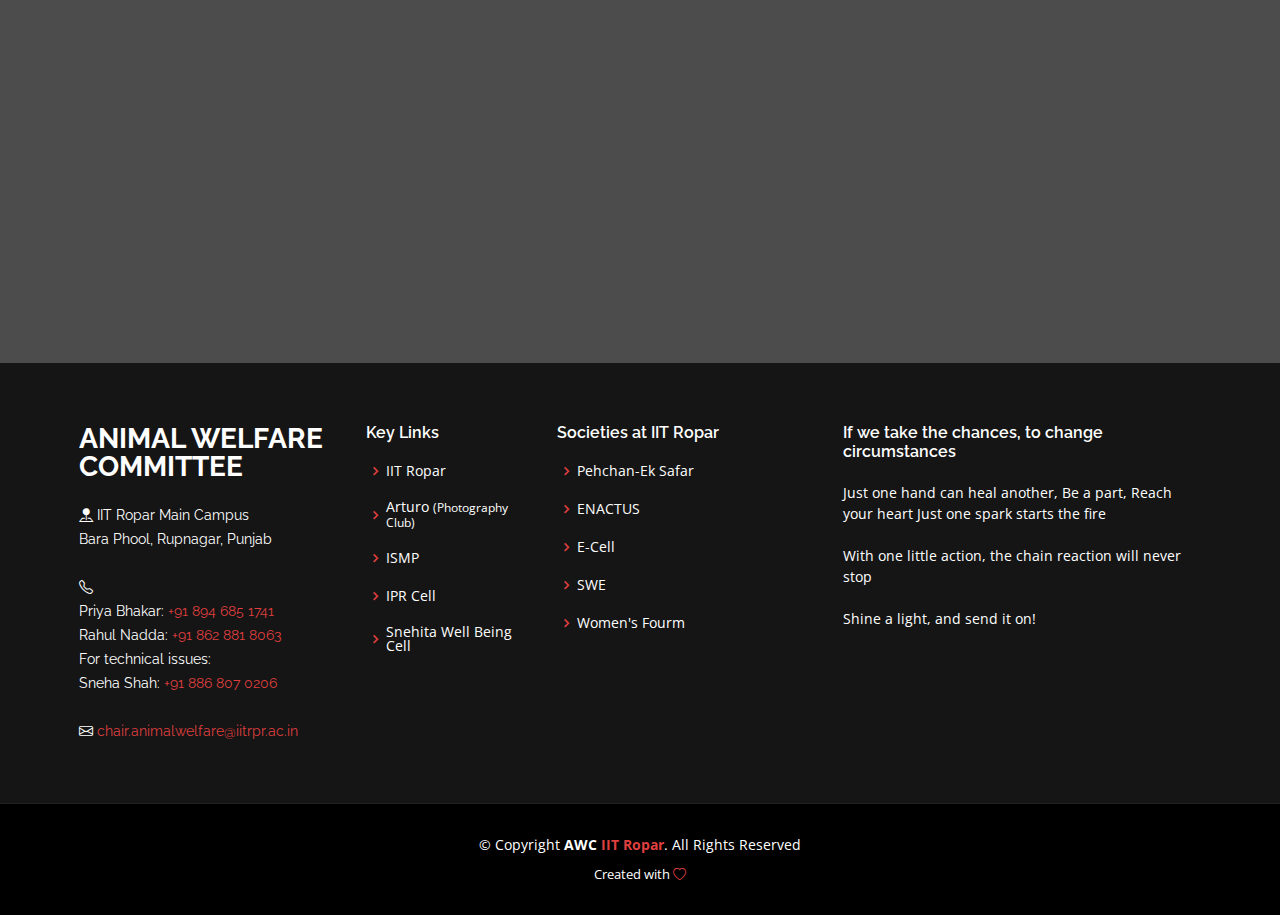
==== commit af260d75: "created a Gallery-Page, and edited few FAQ and made minute chnages." ====
--- a/index.html
+++ b/index.html
@@ -26,6 +26,8 @@
   <link href="assets/vendor/swiper/swiper-bundle.min.css" rel="stylesheet">
 
   <link href="assets/css/style.css" rel="stylesheet">
+  
+
 
 </head>
 
@@ -43,7 +45,7 @@
         <ul>
           <li><a class="nav-link scrollto active" href="#hero">Home</a></li>
           <li><a class="nav-link scrollto" href="#about">About AWC</a></li>
-          <li><a class="nav-link scrollto" href="#gallery">Gallery</a></li>
+          <li><a class="nav-link scrollto" href="gallery.html">Gallery</a></li>
           <li><a class="nav-link scrollto" href="#testimonials">Testimonials</a></li>
           <li class="dropdown"><a href="#"><span>Acts</span> <i class="bi bi-chevron-down"></i></a>
             <ul>
@@ -70,7 +72,7 @@
       </nav><!-- .navbar -->
 
     
-      <a href = "mailto: chair.animalwelfare@iitrpr.ac.in" class="get-started-btn scrollto">Join Us</a>
+      <a class="get-started-btn scrollto" class="nav-link scrollto" href="#faqs" >FAQs</a>
 
     </div>
   </header><!-- End Header -->
@@ -124,37 +126,71 @@
 
         <div class="row">
           <div class="col-lg-6 order-1 order-lg-2" data-aos="fade-left" data-aos-delay="100">
-            <img src="assets/img/about.jpg" class="img-fluid" alt="">
-          </div>
+           <br><br>
+            <div class="category-section">
+              <a href="gallery.html">
+                <img src="assets/img/Vaccination/1 (6).JPG" alt="image1">
+                <div class="category-overlay">
+                  <p class="caption">Vaccination Drive</p>
+                </div>
+              </a>
+              <a href="gallery.html">
+                <img src="assets/img/gallery/gallery-12.jpg" alt="image2">
+                <div class="category-overlay">
+                  <p class="caption"></p>
+                </div>
+              </a>
+              <a href="gallery.html">
+                <img src="assets/img/gallery/gallery-25.jpg" alt="image3">
+                <div class="category-overlay">
+                  <p class="caption"></p>
+                </div>
+              </a>
+              <a href="gallery.html">
+                <img src="assets/img/shelter/1 (2).jpg" alt="image4">
+                <div class="category-overlay">
+                  <p class="caption">Shelter</p>
+                </div>
+              </a>
+            </div>
+            
+      
+           </div>
+
           <div class="col-lg-6 pt-4 pt-lg-0 order-2 order-lg-1 content" data-aos="fade-right" data-aos-delay="100">
-            <h3>Animal Welfare Committee, IIT Ropar</h3>
+            <br><br><h3>Animal Welfare Committee, IIT Ropar</h3>
             <p class="fst-italic">
               <small>"The animals of the planet are in desperate peril … It is time for all of us to stand up and demand action on their behalf." - Jane Goodall</small>
             </p>
             <p>
               Animal Welfare Committee (AWC) is a student-faculty-run organization that aims to promote the ethical treatment of animals and raise awareness about animal welfare issues. 
-              <br>Some of the initiatives that are under proccess are listed below:
+              <p>Some of the initiatives that are under proccess are listed below:</p>
               <ul>
                 <li><i class="ri-check-double-line"></i> Regular feeding of animals at campus</li>
                 <li><i class="ri-check-double-line"></i> Vaccination drive for the stray dogs in the Campus</li>
                 <li><i class="ri-check-double-line"></i> Providing shelter and rescue of injured animals</li>
                 <li><i class="ri-check-double-line"></i> Serious check on waste Management at campus</li>
+              
               </ul>
               AWC aims to build a supportive community of students interested in animal welfare, and aims to provid opportunities for members to network and connect with professionals in the field.
             </p>
+
+            <p>The Animal Welfare Committee (AWC) is dedicated to creating a lasting impact on the welfare of animals on our campus. Though just starting, we are determined to make a difference through our efforts and initiatives, and strive to leave a legacy of compassion and care for animals."</p>
             
           </div>
         </div>
 
       </div>
+    </section>
 
     <!-- ======= About2 Section ======= -->
     <section id="about2" class="about2">
       <div class="container" data-aos="fade-up">
         
         <div class="row">
-          
-          <div class="image col-lg-6" style='background-image: url("assets/img/features.jpg");' data-aos="fade-right"></div>
+        <div class="col-lg-6 order-1 order-lg-2" data-aos="fade-left" data-aos-delay="100"></div>
+        <div class="image col-lg-6" style='background-image: url("assets/img/features.jpg");' data-aos="fade-right"></div>
+        
           <div class="col-lg-6" data-aos="fade-left" data-aos-delay="100">
             <h1> </h1>
             <div class="icon-box mt-5 mt-lg-0" data-aos="zoom-in" data-aos-delay="150">
@@ -174,8 +210,8 @@
             </div>
             <div class="icon-box mt-5" data-aos="zoom-in" data-aos-delay="150">
               <i class="bx bx-shield"></i>
-              <h4>Vaccination Drive</h4>
-              <p>Regular Vaccination drive for puppies are in progress.</p>
+              <h4>Vaccination & Sterilization Drive</h4>
+              <p>Vaccination Drive is in process, we are on our way to start Sterilization drive that aims to effectively manage the population of stray dogs and improve the quality of life for the ones already living in the community.</p>
             </div>
             <p><br>Overall, the purpose of the Committee is to foster compassion and respect for animals and to work towards creating a more humane world for all living beings.</p>
           </div>
@@ -184,6 +220,114 @@
       </div>
     </section><!-- End About2 Section -->
   </section><!-- End About Section -->
+
+  
+  <section>
+    <div class="container" id="faqs"></div>
+        <div class="faq">
+          <div class="section-title">
+            <h2>.     Frequently Asked Questions</h2>
+            <p></p>
+          </div>
+  
+          <div class="faq-item" id="question1">
+            <a class="faq-link" href="#question1">
+              Why IIT Ropar needs an Animal Welfare Committee? 
+               <i class="bi bi-plus"></i>
+                <i class="bi bi-dash"></i>
+            </a>
+            <div class="answer">
+                <p>In a campus as expansive as IIT Ropar, encounters with wildlife are inevitable. Most of the time, it is not the animals invading our space but rather us intruding theirs.<br> It is not sustainable to eliminate animals, as every living being plays a role in maintaining the ecological balance of our environment.<br><br> Therefore, it is in our best interest to coexist peacefully with them. However, without dedicated individuals to address the accompanying issues, the situation can quickly become chaotic. <br><br>This is where the Animal Welfare Committee (AWC) steps in, we serve as the single point of contact for all animal-related concerns on campus, advocate for animal rights, and aim to educate the community in order to achieve true harmony.</p>
+            </div>
+        </div>
+
+
+        <div class="faq-item" id="question2">
+          <a class="faq-link" href="#question2">
+            If you claim to be an Animal Welfare Committee, why are you more concerned about dogs?
+             <i class="bi bi-plus"></i>
+              <i class="bi bi-dash"></i>
+          </a>
+          <div class="answer">
+              <p>By chance or through the power of statistics, dogs are often the most prevalent animals in human-populated areas, leading to a majority of issues related to human-animal coexistence. <br> Currently, there are over 40 unvaccinated and unsterilized dogs on the IIT Ropar campus, posing a serious danger. Thus, our immediate focus is on addressing this issue. To ensure the dogs are healthy enough for vaccination and not aggressive, we feed them daily. We understand the importance of addressing this issue before moving on to other animals.<br>Until then, we hope you understand the reason behind our workings. </p>
+          </div>
+      </div>
+
+
+            <div class="faq-item" id="question3">
+                <a class="faq-link" href="#question3">
+                    <p>I found a hurt/sick/orphaned wild animal/bird. What should I do to help?</p>
+                    <i class="bi bi-plus"></i>
+                    <i class="bi bi-dash"></i>
+                    
+
+                </a>
+                <div class="answer">
+                    <p>Notify a designated member of the AWC Rescue Team with the relevant information, including photographs, the location of the injured/sick/orphaned animal or bird, and your contact information.</p>
+                </div>
+            </div>
+
+            <div class="faq-item" id="question4">
+                <a class="faq-link" href="#question4">
+                    How many dog shelters are there on campus? and where are they located?
+                   <i class="bi bi-plus"></i>
+                    <i class="bi bi-dash"></i>
+                </a>
+                <div class="answer">
+                    <p> Total of 3 shelters are in existance.<br>
+                    1. Between Satluj and Beas hostel <br>
+                    2. Near Kerela Canteen<br>
+                    3. Near Workshop<br> </p>
+
+                </div>
+            </div>
+
+            <div class="faq-item" id="question5">
+                <a class="faq-link" href="#question5">
+                    Why do our campus dogs have collars, and what do they signify?
+                   <i class="bi bi-plus"></i>
+                    <i class="bi bi-dash"></i>
+                </a>
+                <div class="answer">
+                    <p> Dogs are given collars to indicate they belong to our campus and to keep track of how many dogs come from outside.</p>
+                </div>
+            </div>
+
+            <div class="faq-item" id="question6">
+                <a class="faq-link" href="#question6">
+                  Can I relocate a puppy?
+                   <i class="bi bi-plus"></i>
+                    <i class="bi bi-dash"></i>
+                </a>
+                <div class="answer">
+                  <p>NO. <br>As Dogs mature, they establish and defend their territories. The relocation of a young dogs may result in it becoming vulnerable to aggressive behavior from other territorial dogs.</p>
+                
+                    </div>
+            </div>
+            
+           
+          
+
+        
+
+            <div class="faq-item" id="question10">
+                <a class="faq-link" href="#question10">
+                  Can I feed Dogs?
+                   <i class="bi bi-plus"></i>
+                    <i class="bi bi-dash"></i>
+                </a>
+                <div class="answer">
+                  <p>One can feed the dogs at the feeding spots, but it's advised to be fully aware of what to feed them and what not to feed them.
+                    <br><br>Some Dont's :<br>
+                    <br>1. Avoid foods that are toxic to dogs such as chocolate, onions, and grapes.
+                    <br>2. Do not feed them foods that contain macadamia nuts, as they can cause vomiting, hyperthermia and tremors.
+                    <br>3. Do not feed them moldy or spoiled food, as it can cause food poisoning.
+                    <br>4. Do not feed them raw eggs, as they can contain bacteria such as salmonella. </p>
+                
+                </div>
+            </div>
+        </div>
+</section>
 
 
 
@@ -201,7 +345,8 @@
                 <h4>Web Developer, B.Tech 21'</h4>
                 <p>
                   <i class="bx bxs-quote-alt-left quote-icon-left"></i>
-                  Proin iaculis purus consequat sem cure digni ssim donec porttitora entum suscipit rhoncus. Accusantium quam, ultricies eget id, aliquam eget nibh et. Maecen aliquam, risus at semper.
+                  When I joined the Animal Welfare Committee (AWC), it felt like I became a part of a new family. Our dedicated group of students and faculty are working hard to create a peaceful coexistence between animals and humans on campus. As the first team, we are stronger than ever and aim to leave a lasting impact. As a web developer and graphic designer, I am doing my best to support the cause in any way I can, which led to the creation of this website for the AWC. I am truly impressed by the passion and dedication of our members, and I feel grateful to be a part of such a positive and meaningful organization.
+
                   <i class="bx bxs-quote-alt-right quote-icon-right"></i>
                 </p>
               </div>
@@ -222,12 +367,12 @@
 
             <div class="swiper-slide">
               <div class="testimonial-item">
-                <img src="assets/img/testimonials/testimonials-3.jpg" class="testimonial-img" alt="">
-                <h3>XYZ</h3>
-                <h4>M.Tech</h4>
+                <img src="assets/img/testimonials/11.jpg" class="testimonial-img" alt="">
+                <h3>Dr. Indranil Chatterjee</h3>
+                <h4>Assistant Professor(Department of Chemistry), IIT Ropar</h4>
                 <p>
                   <i class="bx bxs-quote-alt-left quote-icon-left"></i>
-                  Enim nisi quem export duis labore cillum quae magna enim sint quorum nulla quem veniam duis minim tempor labore quem eram duis noster aute amet eram fore quis sint minim.
+                  I am working closely with the AWC members. Everyone here is kind hearted and works day in and day out with a positive goal and motto. The aim is to help the animal society working with these caring, dedicated, loving and reliable people. I feel proud to be a member of this society.
                   <i class="bx bxs-quote-alt-right quote-icon-right"></i>
                 </p>
               </div>
@@ -321,9 +466,10 @@
 
           <div class="col-lg-2 col-md-6 footer-links">
             
-            <h4>QUICK LINKS</h4>
+            <h4>Key Links</h4>
             <ul>
               <li><i class="bx bx-chevron-right"></i> <a href="https://www.iitrpr.ac.in/" target="_blank">IIT Ropar</a></li>
+              <li><i class="bx bx-chevron-right"></i><a href="https://www.instagram.com/arturo_iitrpr/" target="_blank">Arturo <small> (Photography Club)</small></a></li>
               <li><i class="bx bx-chevron-right"></i> <a href="https://www.iitrpr.ac.in/ismp/" target="_blank">ISMP</a></li>
               <li><i class="bx bx-chevron-right"></i> <a href="https://sites.google.com/site/ropariprcell/?pli=1" target="_blank">IPR Cell</a></li>
               <li><i class="bx bx-chevron-right"></i> <a href="https://www.iitrpr.ac.in/counselling-cell-old" target="_blank">Snehita Well Being Cell</a></li>
@@ -366,7 +512,7 @@
         &copy; Copyright <strong><span>AWC <a href="https://www.iitrpr.ac.in/" target="_blank">IIT Ropar</a></span></strong>. All Rights Reserved
       </div>
       <div class="credits">
-        Designed by <a href="https://www.linkedin.com/in/sneha-shah-iitropar/" target="_blank">Sneha Shah</a>
+        Created with <a href="https://www.linkedin.com/in/sneha-shah-iitropar/" target="_blank"><i class="bi bi-heart"></i></a>
       </div>
     </div>
   </footer><!-- End Footer -->
@@ -383,7 +529,8 @@
   <script src="assets/vendor/swiper/swiper-bundle.min.js"></script>
   <script src="assets/vendor/php-email-form/validate.js"></script>
 
-  <!-- Template Main JS File -->
+  <script type="module" src="https://unpkg.com/ionicons@5.5.2/dist/ionicons/ionicons.esm.js"></script>
+  <script nomodule src="https://unpkg.com/ionicons@5.5.2/dist/ionicons/ionicons.js"></script>
   <script src="assets/js/main.js"></script>
 
 </body>
--- a/assets/css/style.css
+++ b/assets/css/style.css
@@ -406,6 +406,7 @@
   height: 20%;
 }
 
+
 /*--------------------------------------------------------------
 # Hero Section
 --------------------------------------------------------------*/
@@ -510,6 +511,170 @@
   }
 }
 
+
+
+
+/*--------------------------------------------------------------
+# FAQ
+--------------------------------------------------------------*/
+section {
+  padding: 30px 0;
+  overflow: hidden;
+}
+
+.container{
+  width: 100%;
+  max-width: 80rem;
+  margin: 0 auto;
+  padding: 0 1.5rem;
+
+}
+
+
+.faq-item{
+ background-color: #f5e7e7;
+ border-radius: .5rem;
+ margin-bottom: 1rem;
+ padding: 1rem;
+ box-shadow: .5rem 2px .5rem rgba(0, 0, 0, .4);
+}
+
+.faq-link{
+
+  width: 100%;
+  display: flex;
+  align-items: center;
+  justify-content: space-between;
+  padding: 2rem, 4rem;
+}
+
+.faq-link i{
+  padding: .5rem;
+}
+
+.faq-link .bi-dash
+{
+  display: none;
+}
+
+.answer{
+  max-height: 0;
+  overflow: hidden;
+  position: relative;
+  transition: max-height 650ms;
+
+}
+
+.answer::before{
+  content: "";
+  position: absolute;
+  width: .6rem;
+  height: 90%;
+  background-color:#fabebe77;
+  top: 60%;
+  left: 0;
+  transform: translateY(
+  -50%
+  );
+
+}
+
+.answer p{
+  padding: 2rem;
+}
+
+
+.faq-item:target .answer{
+  max-height: 80rem;
+}
+
+.faq-item:target .faq-link .bi-plus{
+  display: none;
+}
+
+.faq-item:target .faq-link .bi-dash{
+  display: block;
+}
+
+
+/*--------------------------------------------------------------
+# Category
+--------------------------------------------------------------*/
+
+.category-section {
+  
+  height: auto;
+  display: grid;
+  grid-template-columns: repeat(2, 1fr);
+  grid-template-rows: repeat(2, 300px);
+  grid-row-gap: 0;
+}
+
+.category-section img {
+  width: 100%;
+  height: 100%;
+  object-fit: cover;
+
+}
+
+
+
+@media (max-width: 768px) {
+  .category-section {
+    width: 90%;
+    height: auto;
+  }
+}
+
+
+img {
+  width: 100%;
+  height: auto;
+  object-fit: cover;
+  transition: transform 0.3s ease-out;
+}
+
+a {
+  position: relative;
+  display: inline-block;
+}
+
+.caption {
+  position: absolute;
+  bottom: 0;
+  left: 0;
+  right: 0;
+  padding: 10px;
+  color: #fff;
+  text-align: center;
+  font-size: 18px;
+  font-weight: bold;
+}
+
+
+.category-overlay {
+  position: absolute;
+  top: 0;
+  left: 0;
+  width: 100%;
+  height: 100%;
+  background: rgba(0, 0, 0, 0.7);
+  color: #fff;
+  text-align: center;
+  opacity: 0;
+  transition: opacity 0.3s;
+}
+.category-section a {
+  height: 90%; /* 75% of the original height */
+  margin: 0;
+  padding: 0;
+  box-sizing: border-box;
+}
+
+
+a:hover .category-overlay {
+  opacity: 1;
+}
 
 
 /*--------------------------------------------------------------
@@ -813,6 +978,7 @@
     width: 80%;
   }
 }
+
 
 /*--------------------------------------------------------------
 # Contact
@@ -966,6 +1132,674 @@
   max-width: 400px;
   height: auto;
 }
+
+/*--------------------------------------------------------------
+# gallery Section
+--------------------------------------------------------------*/
+#gallery {
+  width: 100%;
+  height: 100vh;
+  background: url("../img/gallery-bg.jpg") top center;
+  background-size: cover;
+  position: relative;
+}
+
+#gallery:before {
+  content: "";
+  background: rgba(0, 0, 0, 0.6);
+  position: absolute;
+  bottom: 0;
+  top: 0;
+  left: 0;
+  right: 0;
+}
+
+#gallery .container {
+  position: relative;
+  padding-top: 74px;
+  text-align: center;
+}
+
+#gallery h3 {
+  margin: 0;
+  font-size: 30px;
+  font-weight: 700;
+  line-height: 64px;
+  color: rgb(236, 234, 234);
+  font-family: "Poppins", sans-serif;
+}
+
+
+#gallery h4 {
+  margin: 0;
+  font-size: 16px;
+  font-weight: 30;
+  font-style: italic;
+  line-height: 44px;
+  color: rgb(236, 232, 232);
+  font-family: "Poppins", sans-serif;
+}
+
+
+
+#gallery p {
+  margin: 0;
+  font-size: 15px;
+  font-weight: 100;
+  line-height: 64px;
+  color: rgb(211, 211, 211);
+  font-family: "Poppins", sans-serif;
+}
+
+#gallery a{
+  color: rgb(206, 206, 206);
+  text-decoration: none;
+}
+#gallery a:hover{
+  color: rgb(219, 67, 67);
+  
+}
+
+
+@media (min-width: 1024px) {
+  #gallery {
+    background-attachment: fixed;
+  }
+}
+
+@media (max-width: 768px) {
+  #gallery {
+    height: auto;
+  }
+
+  #gallery p {
+    font-size: 10px;
+    line-height: 36px;
+  }
+
+  #gallery h3 {
+    font-size: 15px;
+    line-height: 24px;
+}
+
+#gallery h4 {
+  font-size: 12px;
+  line-height: 20px;
+}
+}
+
+.gallery-section {
+	padding-top: 30px;
+}
+
+.gallery-section .container-fluid {
+	padding-left: 35px;
+}
+
+.filter-controls {
+	margin-bottom: 43px;
+	text-align: center;
+}
+
+.filter-controls ul li {
+	font-size: 17px;
+	color: #888888;
+	display: inline-block;
+	list-style: none;
+	margin-right: 60px;
+	position: relative;
+	cursor: pointer;
+}
+
+.filter-controls ul li.active {
+	color: #fa2f2f;
+}
+
+.filter-controls ul li:after {
+	position: absolute;
+	right: -33px;
+	top: -1px;
+	content: "|";
+	color: #d7d7d7;
+}
+
+.filter-controls ul li:last-child {
+	margin-right: 0;
+}
+
+.filter-controls ul li:last-child:after {
+	display: none;
+}
+
+
+.gallery-filter .gf-item {
+
+ width: calc(20% - 20px);
+
+  height: 600px;
+  background-size: cover;
+background-position: center;
+  object-fit: cover;
+	margin-right: 20px;
+	margin-bottom: 20px;
+	position: relative;
+
+	z-index: 1;
+	display: -webkit-box;
+	display: -ms-flexbox;
+	display: flex;
+	-webkit-box-align: center;
+	-ms-flex-align: center;
+	align-items: center;
+	-webkit-box-pack: center;
+	-ms-flex-pack: center;
+	justify-content: center;
+	
+}
+
+.gallery-filter .gf-item.small-height {
+  
+	height: 240px;
+}
+
+.gallery-filter .gf-item.medium-small-height {
+	height: 410px;
+}
+
+.gallery-filter .gf-item.large-small-height {
+	height: 440px;
+}
+
+.gallery-filter .gf-item.large-height {
+	height: 540px;
+}
+
+.gallery-filter .gf-item.medium-large-height {
+	height: 510px;
+}
+
+.gallery-filter .gf-item:after {
+	position: absolute;
+	left: 0;
+	top: 0;
+	width: 100%;
+	height: 100%;
+	background: rgba(0, 0, 0, 0.6);
+	content: "";
+	z-index: -1;
+	opacity: 0;
+	-webkit-transition: all 0.3s;
+	-o-transition: all 0.3s;
+	transition: all 0.3s;
+}
+
+.gallery-filter .gf-item .gf-icon {
+	font-size: 36px;
+	color: #ffffff;
+	opacity: 0;
+	-webkit-transition: all 0.3s;
+	-o-transition: all 0.3s;
+	transition: all 0.3s;
+}
+
+.gallery-filter .gf-item:hover:after {
+	opacity: 1;
+}
+
+.gallery-filter .gf-item:hover .gf-icon {
+	opacity: 1;
+}
+
+/*--------------------------------- Responsive Media Quaries -----------------------------*/
+
+@media only screen and (min-width: 1430px) {
+	.container {
+		max-width: 1400px !important;
+	}
+	.blog-details-section .container {
+		max-width: 1170px !important;
+	}
+	.logo {
+		margin-right: 150px;
+	}
+	.about-text {
+		padding-left: 100px;
+		padding-right: 110px;
+	}
+	.header-section {
+		padding-left: 85px;
+		padding-right: 85px;
+	}
+}
+
+@media only screen and (min-width: 1200px) {
+	.container {
+		max-width: 1170px;
+	}
+}
+
+/* Medium Device = 1200px */
+
+@media only screen and (min-width: 992px) and (max-width: 1199px) {
+	.hs-slider.owl-carousel .owl-nav button {
+		left: 50px;
+	}
+	.hs-slider.owl-carousel .owl-nav button.owl-next {
+		right: 50px;
+	}
+	.logo {
+		margin-right: 20px;
+	}
+	.nav-menu ul li {
+		margin-right: 5px;
+	}
+	.about-section .col-lg-6 {
+		max-width: 100% !important;
+		-webkit-box-flex: 0 !important;
+		-ms-flex: 0 0 100% !important;
+		flex: 0 0 100% !important;
+	}
+	.about-pic .play-btn {
+		right: auto;
+		left: 50%;
+		-webkit-transform: translate(-50px, -50px);
+		-ms-transform: translate(-50px, -50px);
+		transform: translate(-50px, -50px);
+	}
+	.about-text {
+		padding-left: 30px;
+		padding-bottom: 70px;
+		height: auto;
+	}
+	.blog-sidebar .bs-item h5:after {
+		width: 45px;
+	}
+}
+
+/* Tablet Device = 768px */
+
+@media only screen and (min-width: 768px) and (max-width: 991px) {
+	.hs-slider.owl-carousel .owl-nav button {
+		left: 10px;
+	}
+	.hs-slider.owl-carousel .owl-nav button.owl-next {
+		right: 10px;
+	}
+	.about-pic .play-btn {
+		right: auto;
+		left: 50%;
+		-webkit-transform: translate(-50px, -50px);
+		-ms-transform: translate(-50px, -50px);
+		transform: translate(-50px, -50px);
+	}
+	.about-text {
+		padding-left: 30px;
+		padding-bottom: 70px;
+		height: auto;
+	}
+	.blog-sidebar {
+		padding-top: 40px;
+	}
+	.blog-details-text .bd-tag-share .tags {
+		float: none;
+		margin-bottom: 20px;
+	}
+	.blog-details-text .bd-tag-share .share {
+		float: none;
+	}
+	.post-item.prev-item {
+		margin-bottom: 30px;
+	}
+	.nav-menu {
+		display: none;
+	}
+	.slicknav_menu {
+		display: block;
+		background: transparent;
+	}
+	.slicknav_menu .slicknav_menutxt {
+		display: none;
+	}
+	.slicknav_btn {
+		margin: 0;
+		background-color: transparent;
+		padding: 0;
+		margin-top: 30px;
+	}
+	.slicknav_menu .slicknav_icon-bar {
+		background-color: #111;
+		width: 20px;
+		height: 3px;
+	}
+	.slicknav_nav {
+		background: #111;
+	}
+	.slicknav_nav ul {
+		margin: 0;
+	}
+	.slicknav_nav a:hover {
+		border-radius: 0;
+		background: #009603;
+		color: #fff;
+	}
+	.slicknav_nav .slicknav_row:hover {
+		border-radius: 0;
+		background: #009603;
+		color: #fff;
+	}
+	.slicknav_nav .slicknav_row,
+	.slicknav_nav a {
+		padding: 8px 30px;
+		margin: 0;
+	}
+	.header-section .container-fluid {
+		position: relative;
+	}
+	.top-search {
+		float: none;
+		position: absolute;
+		right: 50px;
+	}
+	.logo {
+		margin-right: 0;
+	}
+	.portfolio-filter .pf-item {
+		width: calc(33.33% - 20px);
+	}
+	.portfolio-filter .pf-item.large-width {
+		width: calc(33.33% - 20px);
+	}
+	.gallery-filter .gf-item {
+		width: calc(33.33% - 20px);
+	}
+	.portfolio-details-pic .pdp-item {
+		width: calc(33.33% - 20px);
+	}
+	.portfolio-details-pic .pdp-item.large-width {
+		width: calc(33.33% - 20px);
+	}
+}
+
+/* Wide Mobile = 480px */
+
+@media only screen and (max-width: 767px) {
+	.about-pic .play-btn {
+		right: auto;
+		left: 50%;
+		-webkit-transform: translate(-50px, -50px);
+		-ms-transform: translate(-50px, -50px);
+		transform: translate(-50px, -50px);
+	}
+	.about-text {
+		padding-left: 30px;
+		padding-bottom: 70px;
+		height: auto;
+	}
+	.blog-sidebar {
+		padding-top: 40px;
+	}
+	.blog-details-text .bd-tag-share .tags {
+		float: none;
+		margin-bottom: 20px;
+	}
+	.blog-details-text .bd-tag-share .share {
+		float: none;
+	}
+	.post-item.prev-item {
+		margin-bottom: 30px;
+	}
+	.hs-slider.owl-carousel .owl-nav button {
+		left: 0;
+	}
+	.hs-slider.owl-carousel .owl-nav button.owl-next {
+		right: 0;
+	}
+	.right-btn {
+		text-align: left;
+		padding-top: 0;
+		margin-bottom: 45px;
+	}
+	.filter-controls ul li {
+		margin-right: 10px;
+	}
+	.filter-controls ul li:after {
+		right: -12px;
+	}
+	.blog-item .bi-pic {
+		float: none;
+		margin-right: 0;
+	}
+	.blog-item .bi-text {
+		overflow: visible;
+		padding-top: 30px;
+	}
+	.blog-details-text .bd-tag-share .tags a {
+		margin-bottom: 15px;
+	}
+	.blog-details-text .bd-author .avatar-pic {
+		float: none;
+		margin-right: 0;
+	}
+	.blog-details-text .bd-author .avatar-text {
+		overflow: visible;
+		padding-top: 30px;
+	}
+	.nav-menu {
+		display: none;
+	}
+	.slicknav_menu {
+		display: block;
+		background: transparent;
+	}
+	.slicknav_menu .slicknav_menutxt {
+		display: none;
+	}
+	.slicknav_btn {
+		margin: 0;
+		background-color: transparent;
+		padding: 0;
+		margin-top: 30px;
+	}
+	.slicknav_menu .slicknav_icon-bar {
+		background-color: #111;
+		width: 20px;
+		height: 3px;
+	}
+	.slicknav_nav {
+		background: #111;
+	}
+	.slicknav_nav ul {
+		margin: 0;
+	}
+	.slicknav_nav a:hover {
+		border-radius: 0;
+		background: #009603;
+		color: #fff;
+	}
+	.slicknav_nav .slicknav_row:hover {
+		border-radius: 0;
+		background: #009603;
+		color: #fff;
+	}
+	.slicknav_nav .slicknav_row,
+	.slicknav_nav a {
+		padding: 8px 30px;
+		margin: 0;
+	}
+	.header-section .container-fluid {
+		position: relative;
+	}
+	.top-search {
+		float: none;
+		position: absolute;
+		right: 50px;
+	}
+	.logo {
+		margin-right: 0;
+	}
+	.hs-item {
+		height: auto;
+		padding: 150px 0 200px;
+	}
+	.portfolio-hero-section {
+		height: auto;
+		padding: 150px 0;
+	}
+	.portfolio-filter .pf-item {
+		width: calc(50% - 20px);
+	}
+	.portfolio-filter .pf-item.large-width {
+		width: calc(50% - 20px);
+	}
+	.gallery-filter .gf-item {
+		width: calc(50% - 20px);
+	}
+	.portfolio-details-pic .pdp-item {
+		width: calc(50% - 20px);
+	}
+	.portfolio-details-pic .pdp-item.large-width {
+		width: calc(50% - 20px);
+	}
+}
+
+/* Small Device = 320px */
+
+@media only screen and (max-width: 479px) {
+	.load-more-btn a {
+		padding: 15px 70px 13px;
+	}
+	.ph-text {
+		background: rgba(0, 0, 0, 0.7);
+		display: inline-block;
+		padding: 60px 20px 65px;
+		text-align: center;
+	}
+	.blog-pagination a {
+		margin-right: 5px;
+	}
+	.blog-details-text {
+		padding-left: 15px;
+		padding-right: 15px;
+	}
+	.blog-details-text .bd-tag-share .share a {
+		margin-bottom: 10px;
+	}
+	.blog-details-text .bd-related-post .post-item.prev-item .pi-pic {
+		float: none;
+		margin-right: 0;
+	}
+	.blog-details-text .bd-related-post .post-item.prev-item .pi-text {
+		overflow: visible;
+		padding-top: 15px;
+	}
+	.blog-details-text .bd-related-post .post-item.next-item .pi-pic {
+		float: none;
+		margin-right: 0;
+	}
+	.blog-details-text .bd-related-post .post-item.next-item .pi-text {
+		overflow: visible;
+		padding-top: 15px;
+	}
+	.blog-details-text .bd-author {
+		padding: 30px;
+	}
+	.blog-details-text .bd-comment-form .leave-form {
+		padding: 35px 20px 40px 20px;
+	}
+	.slicknav_menu {
+		display: block;
+		background: transparent;
+	}
+	.slicknav_menu .slicknav_menutxt {
+		display: none;
+	}
+	.slicknav_btn {
+		margin: 0;
+		background-color: transparent;
+		padding: 0;
+		margin-top: 30px;
+	}
+	.slicknav_menu .slicknav_icon-bar {
+		background-color: #111;
+		width: 20px;
+		height: 3px;
+	}
+	.slicknav_nav {
+		background: #111;
+	}
+	.slicknav_nav ul {
+		margin: 0;
+	}
+	.slicknav_nav a:hover {
+		border-radius: 0;
+		background: #009603;
+		color: #fff;
+	}
+	.slicknav_nav .slicknav_row:hover {
+		border-radius: 0;
+		background: #009603;
+		color: #fff;
+	}
+	.slicknav_nav .slicknav_row,
+	.slicknav_nav a {
+		padding: 8px 30px;
+		margin: 0;
+	}
+	.header-section .container-fluid {
+		position: relative;
+	}
+	.top-search {
+		float: none;
+		position: absolute;
+		right: 50px;
+	}
+	.logo {
+		margin-right: 0;
+	}
+	.hs-item .hs-text h2 {
+		font-size: 38px;
+	}
+	.portfolio-section .container-fluid,
+	.gallery-section .container-fluid {
+		padding: 0 30px;
+	}
+	.portfolio-filter .pf-item {
+		width: 100%;
+		margin-right: 0;
+	}
+	.portfolio-filter .pf-item.large-width {
+		width: 100%;
+	}
+	.gallery-filter .gf-item {
+		width: 100%;
+	}
+	.portfolio-details-pic .pdp-item {
+		width: 100%;
+	}
+	.portfolio-details-pic .pdp-item.large-width {
+		width: 100%;
+	}
+	.about-text .at-list .al-item .al-pic,
+	.blog-details-text .bd-comment-form .comment-item .ci-pic {
+		float: none;
+		margin-right: 0;
+		margin-bottom: 25px;
+	}
+	.blog-hero {
+		height: 450px;
+	}
+	.blog-details-text .bd-pics img {
+		width: 100%;
+		float: left;
+		margin-right: 0;
+		margin-bottom: 15px;
+	}
+	.blog-details-text .bd-title h2 {
+		font-size: 36px;
+		line-height: normal;
+	}
+}
+
 
 /*--------------------------------------------------------------
 # Footer
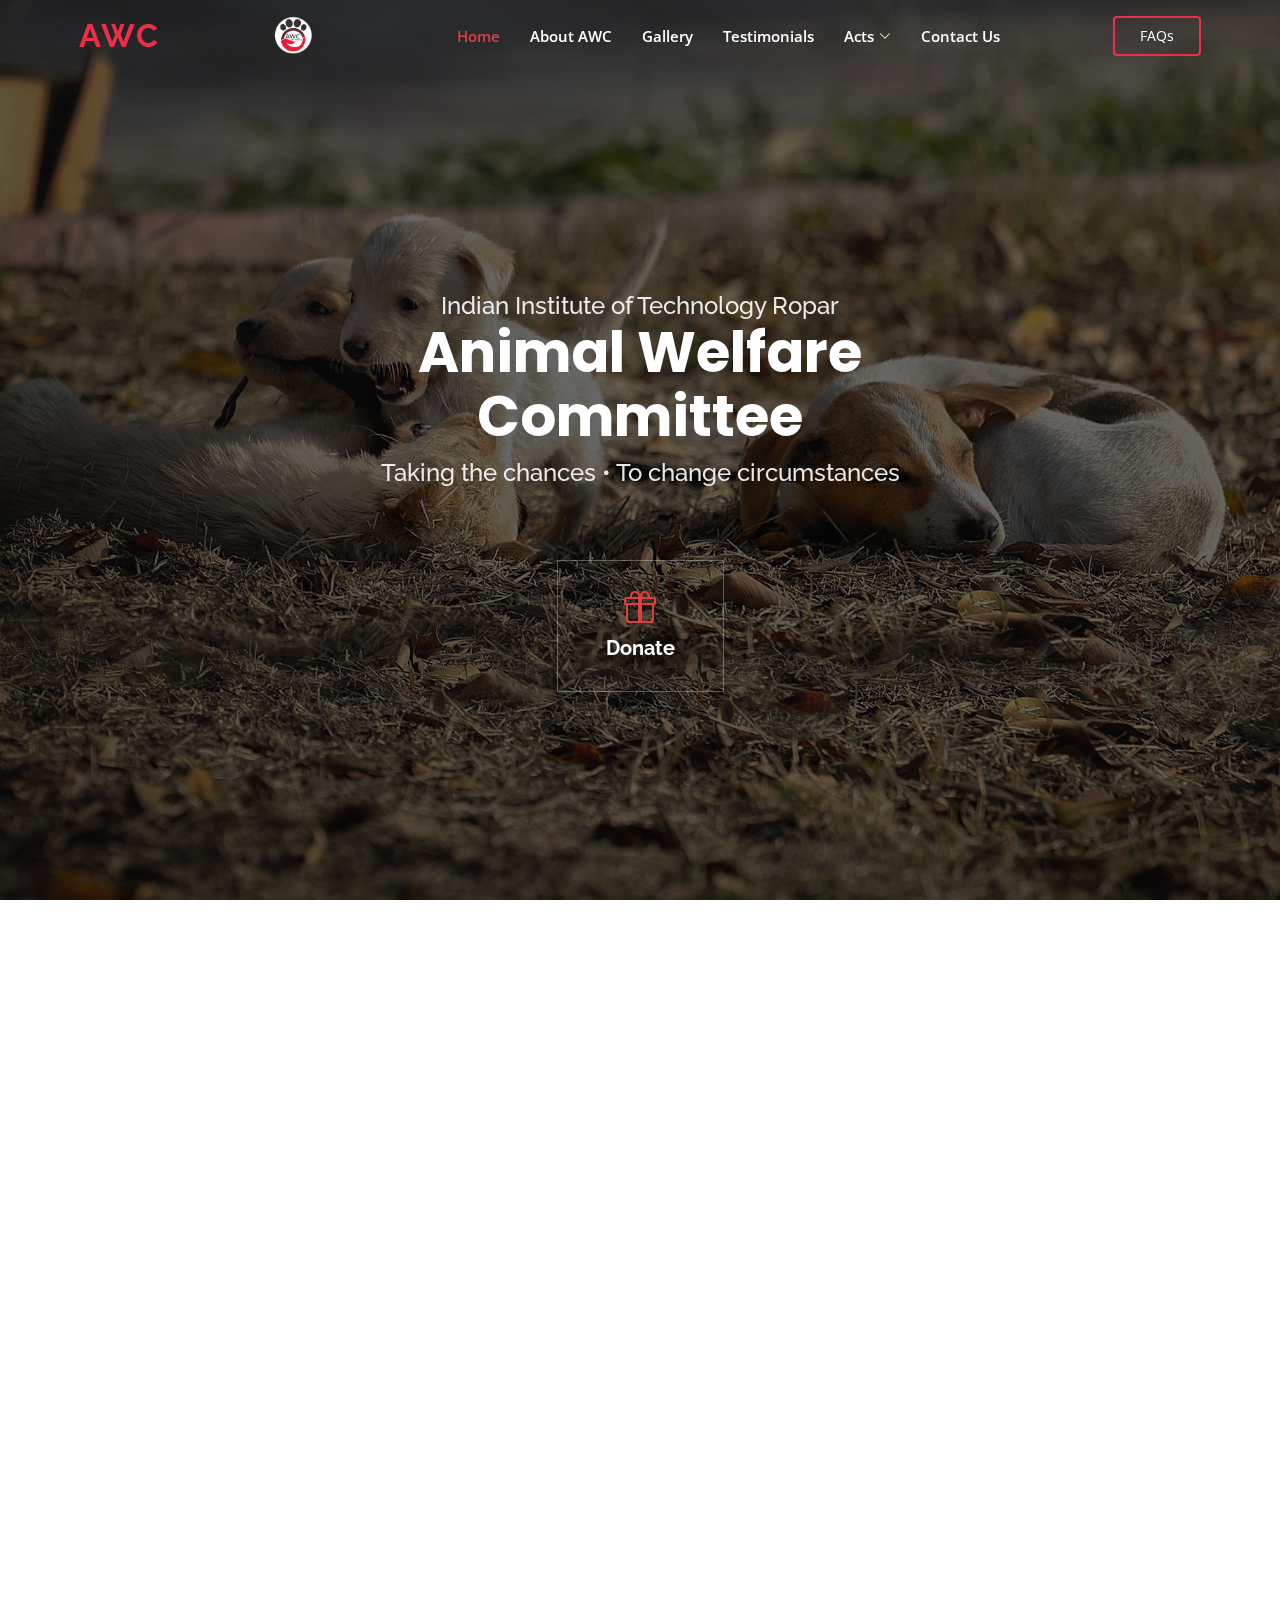
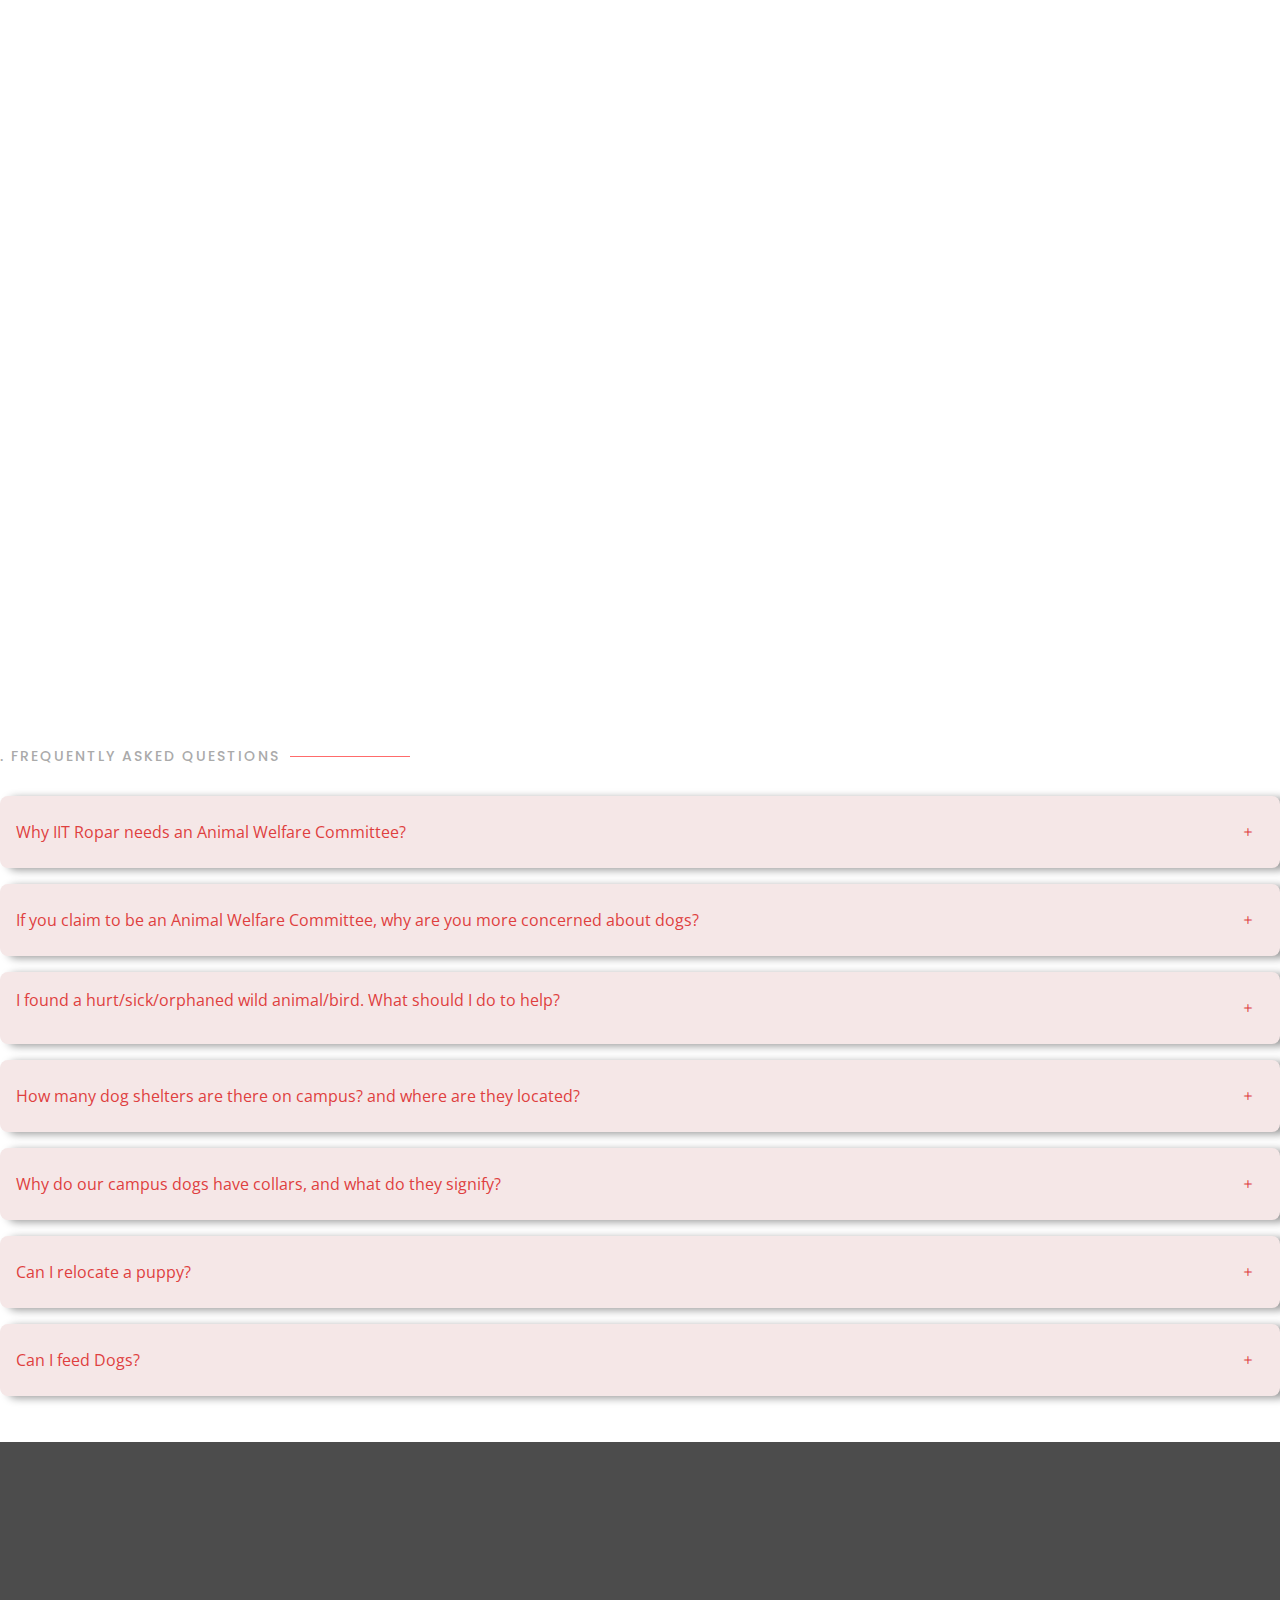
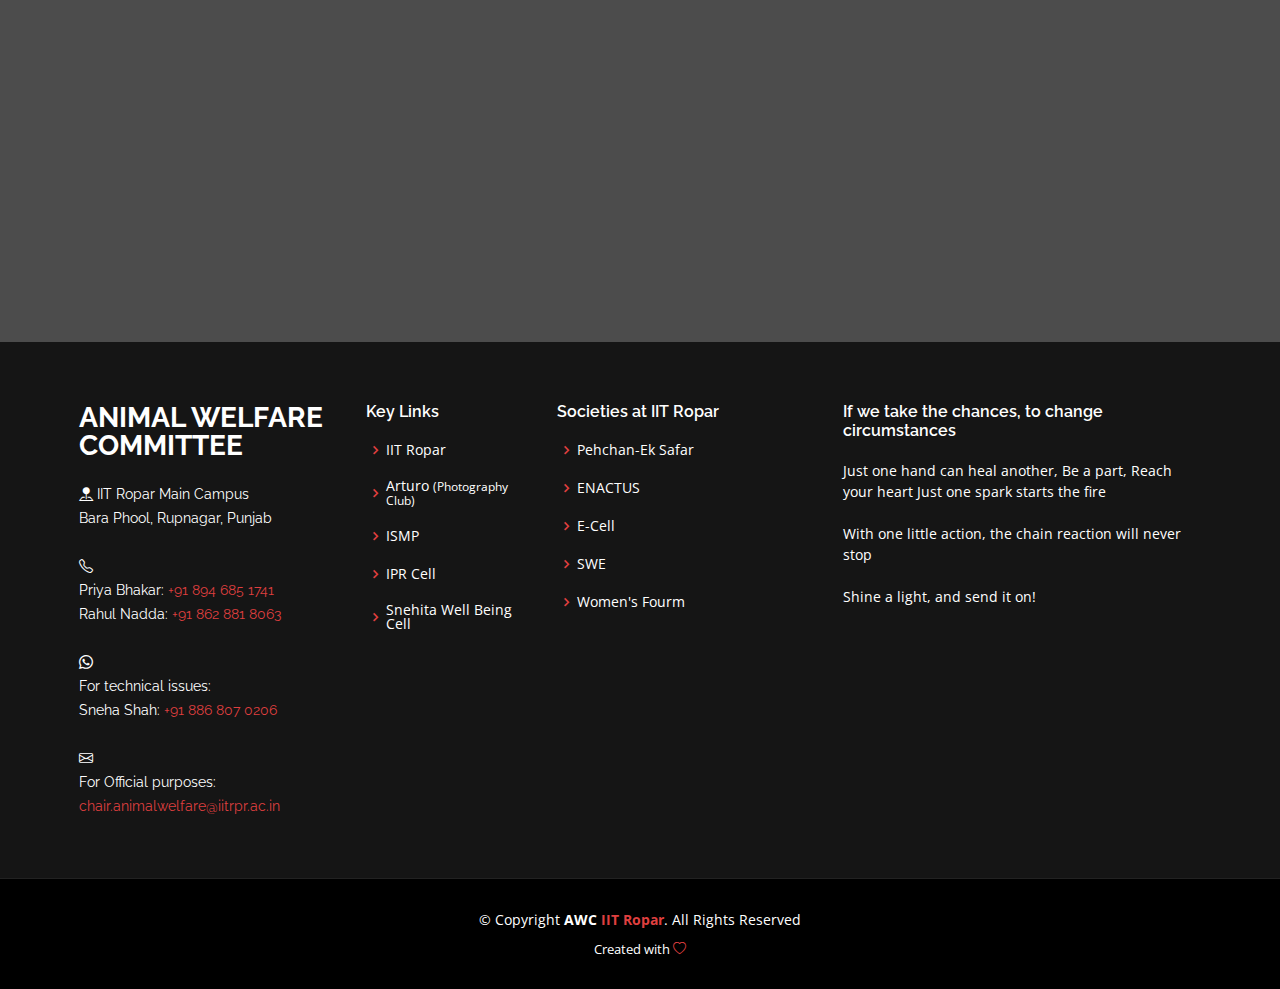
==== commit 09c2e9ce: "updated gallery and testimonials section, improved FAQ section" ====
--- a/index.html
+++ b/index.html
@@ -189,8 +189,12 @@
         
         <div class="row">
         <div class="col-lg-6 order-1 order-lg-2" data-aos="fade-left" data-aos-delay="100"></div>
-        <div class="image col-lg-6" style='background-image: url("assets/img/features.jpg");' data-aos="fade-right"></div>
-        
+        <div class="image col-lg-6" style='background-image: url("assets/img/features.jpg");' data-aos="fade-right">
+          <div class="category-overlay">
+            <p class="caption">Gallery</p>
+          </div>
+        </div>
+
           <div class="col-lg-6" data-aos="fade-left" data-aos-delay="100">
             <h1> </h1>
             <div class="icon-box mt-5 mt-lg-0" data-aos="zoom-in" data-aos-delay="150">
@@ -263,7 +267,22 @@
 
                 </a>
                 <div class="answer">
-                    <p>Notify a designated member of the AWC Rescue Team with the relevant information, including photographs, the location of the injured/sick/orphaned animal or bird, and your contact information.</p>
+                    <p>Notify any designated member of the AWC Rescue Team (listed below) with the relevant information, including photographs, the location of the injured/sick/orphaned animal or bird, and your contact information.
+                    <br><br>
+                    <i class="bi bi-whatsapp"></i>
+                    <br> Rahul Nadda (Phd ): <span itemprop="telephone"><a href="https://wa.me/918628818063" target="_blank">+91 862 881 8063</a>
+                    </span>
+                    <br> Ullas Shrivastava (M.Tech 22'): <span itemprop="telephone"><a href="https://wa.me/916200284682" target="_blank">+91 620 028 4682</a>
+                    </span>
+                    <br> Manisha Sehgal (M.Tech 21'): <span itemprop="telephone"><a href="https://wa.me/918146568004" target="_blank">+91 814 656 8004</a>
+                    </span>
+                    
+                  <br> Sneha Shah (B.Tech 21'): <span itemprop="telephone"><a href="https://wa.me/918868070206" target="_blank">+91 886 807 0206</a>
+                  </span>
+                 
+                  <br> Hitesh Sai (B.Tech 21'): <span itemprop="telephone"><a href="https://wa.me/918500602776" target="_blank">+91 850 060 2776</a>
+                  </span>
+                  </p>
                 </div>
             </div>
 
@@ -342,11 +361,23 @@
               <div class="testimonial-item">
                 <img src="assets/img/testimonials/testimonials-1.jpg" class="testimonial-img" alt="">
                 <h3>Sneha Shah</h3>
-                <h4>Web Developer, B.Tech 21'</h4>
+                <h4>Web Developer, B.Tech 21',IIT Ropar</h4>
                 <p>
                   <i class="bx bxs-quote-alt-left quote-icon-left"></i>
-                  When I joined the Animal Welfare Committee (AWC), it felt like I became a part of a new family. Our dedicated group of students and faculty are working hard to create a peaceful coexistence between animals and humans on campus. As the first team, we are stronger than ever and aim to leave a lasting impact. As a web developer and graphic designer, I am doing my best to support the cause in any way I can, which led to the creation of this website for the AWC. I am truly impressed by the passion and dedication of our members, and I feel grateful to be a part of such a positive and meaningful organization.
-
+                  Joining the Animal Welfare Committee (AWC) felt like finding a new family. We, a dedicated group of students and faculty at IIT Ropar, work towards peace between animals and humans. As a web developer and graphic designer, I support the cause through the creation of this website. I'm impressed by our members' passion and grateful to be part of a positive and meaningful organization.
+                  <i class="bx bxs-quote-alt-right quote-icon-right"></i>
+                </p>
+              </div>
+            </div><!-- End testimonial item -->
+
+            <div class="swiper-slide">
+              <div class="testimonial-item">
+                <img src="assets/img/testimonials/11.jpg" class="testimonial-img" alt="">
+                <h3>Dr. Indranil Chatterjee</h3>
+                <h4>Assistant Professor(Department of Chemistry), IIT Ropar</h4>
+                <p>
+                  <i class="bx bxs-quote-alt-left quote-icon-left"></i>
+                  I am working closely with the AWC members. Everyone here is kind hearted and works day in and day out with a positive goal and motto. The aim is to help the animal society working with these caring, dedicated, loving and reliable people. I feel proud to be a member of this society.
                   <i class="bx bxs-quote-alt-right quote-icon-right"></i>
                 </p>
               </div>
@@ -365,27 +396,16 @@
               </div>
             </div><!-- End testimonial item -->
 
+            
+
             <div class="swiper-slide">
               <div class="testimonial-item">
-                <img src="assets/img/testimonials/11.jpg" class="testimonial-img" alt="">
-                <h3>Dr. Indranil Chatterjee</h3>
-                <h4>Assistant Professor(Department of Chemistry), IIT Ropar</h4>
+                <img src="assets/img/testimonials/testimonials-4.jpeg" class="testimonial-img" alt="">
+                <h3>Rahul Nadda</h3>
+                <h4>Research Scholar (Bio-Medical Engineering)</h4>
                 <p>
                   <i class="bx bxs-quote-alt-left quote-icon-left"></i>
-                  I am working closely with the AWC members. Everyone here is kind hearted and works day in and day out with a positive goal and motto. The aim is to help the animal society working with these caring, dedicated, loving and reliable people. I feel proud to be a member of this society.
-                  <i class="bx bxs-quote-alt-right quote-icon-right"></i>
-                </p>
-              </div>
-            </div><!-- End testimonial item -->
-
-            <div class="swiper-slide">
-              <div class="testimonial-item">
-                <img src="assets/img/testimonials/testimonials-4.jpg" class="testimonial-img" alt="">
-                <h3>XYZ</h3>
-                <h4>Phd</h4>
-                <p>
-                  <i class="bx bxs-quote-alt-left quote-icon-left"></i>
-                  Fugiat enim eram quae cillum dolore dolor amet nulla culpa multos export minim fugiat minim velit minim dolor enim duis veniam ipsum anim magna sunt elit fore quem dolore labore illum veniam.
+                  Nature is the best teacher, but have we paid the fees for future generations? I'm proud to be part of IIT Ropar's Animal Welfare Committee, where passionate students and faculty members work together to make the campus safe for all creatures. Their dedication towards animal welfare inspires me, and I commend their efforts to leave a positive impact in the institute's history.
                   <i class="bx bxs-quote-alt-right quote-icon-right"></i>
                 </p>
               </div>
@@ -447,12 +467,14 @@
                   Priya Bhakar: <span itemprop="telephone"><a href="tel:+ 918946851741"> +91 894 685 1741</a></span>
                   <br>
                   Rahul Nadda: <span itemprop="telephone"><a href="tel:+ 918628818063"> +91 862 881 8063</a></span>
-                  <br>
-                  For technical issues: 
-                  <br> Sneha Shah: <span itemprop="telephone"><a href="tel:+ 918868070206"> +91 886 807 0206</a></span>
+                  <br><br>
+                  <i class="bi bi-whatsapp"></i> <br>For technical issues:
+                  
+                  <br> Sneha Shah: <span itemprop="telephone"><a href="https://wa.me/918868070206" target="_blank">+91 886 807 0206</a>
+                  </span>
                   
                   <br><br>
-                  <i class="bi bi-envelope"></i> <a href = "mailto: chair.animalwelfare@iitrpr.ac.in">chair.animalwelfare@iitrpr.ac.in</a><br>
+                  <i class="bi bi-envelope"></i> <br>For Official purposes: <a href="mailto: chair.animalwelfare@iitrpr.ac.in" class="gmail">chair.animalwelfare@iitrpr.ac.in</a>
                   
               </p>
               <!--<div class="social-links mt-3">
--- a/assets/css/style.css
+++ b/assets/css/style.css
@@ -562,7 +562,7 @@
   overflow: hidden;
   position: relative;
   transition: max-height 650ms;
-
+  
 }
 
 .answer::before{
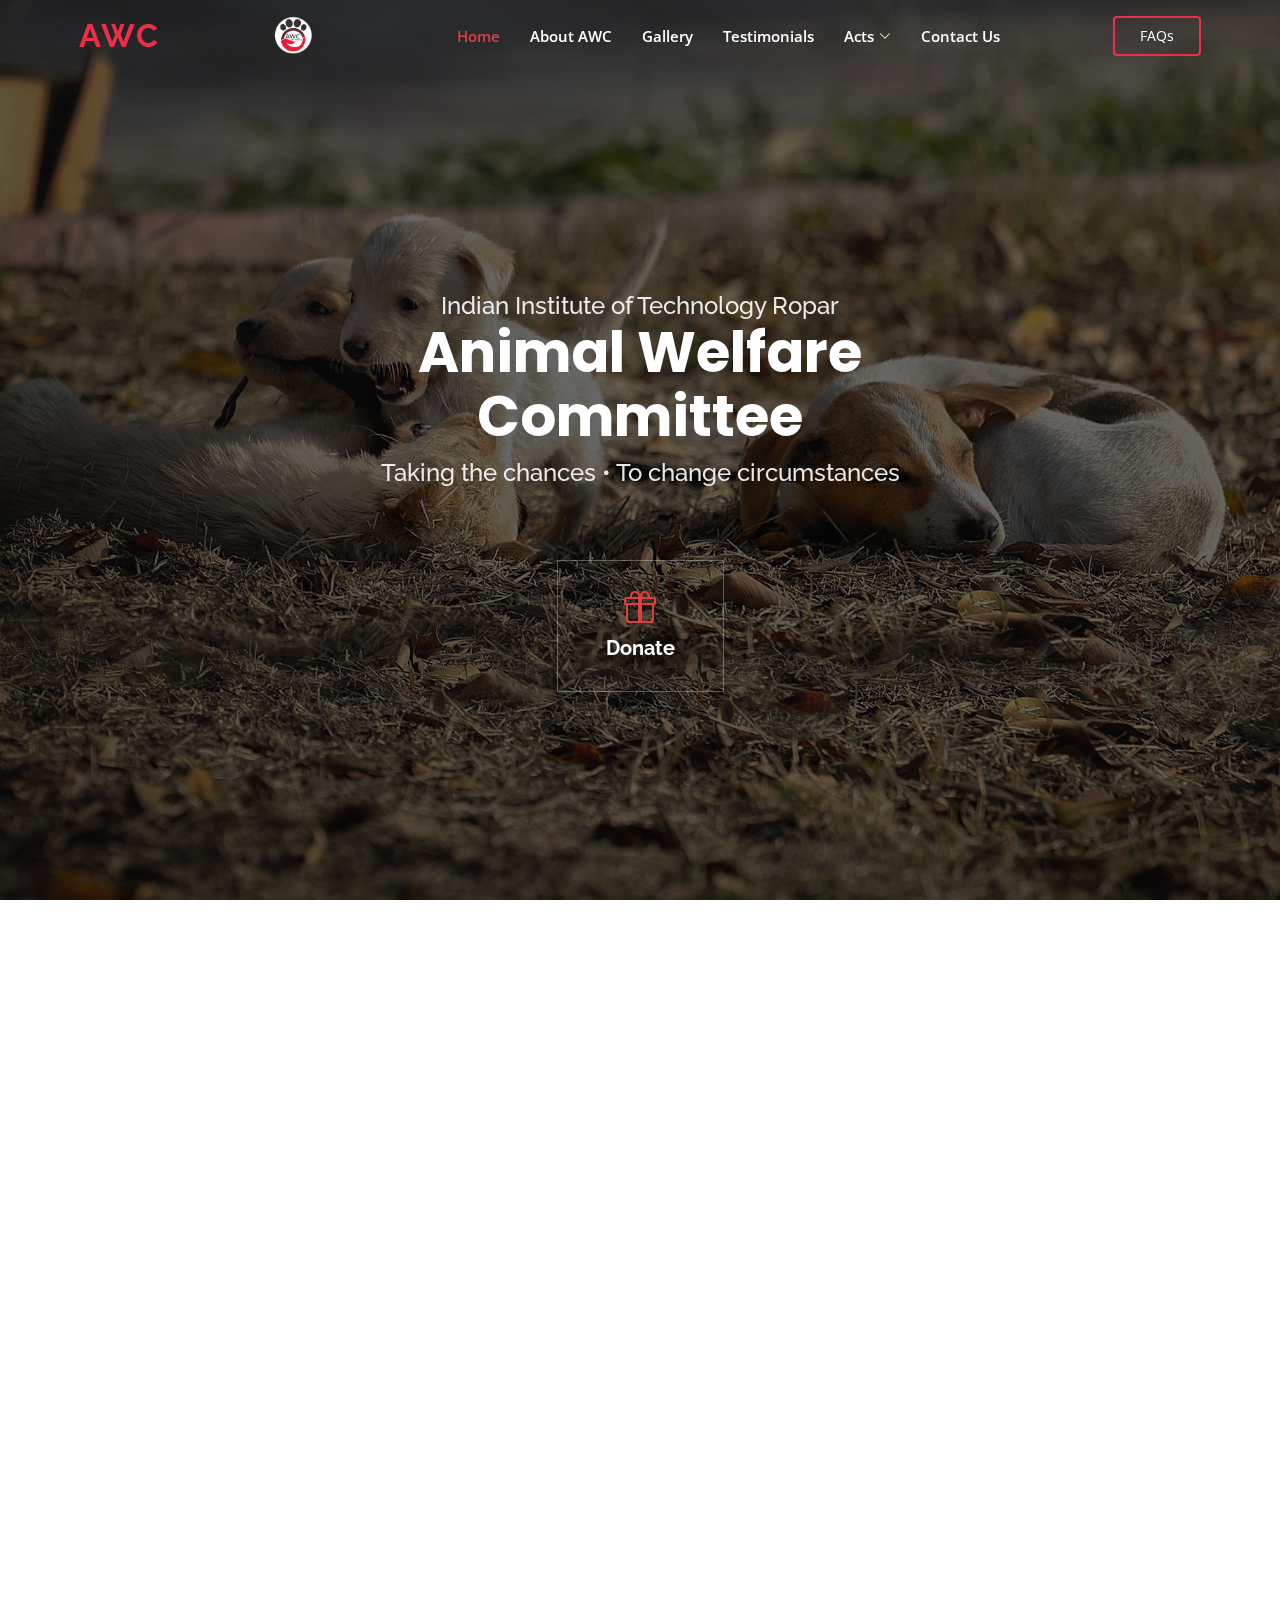
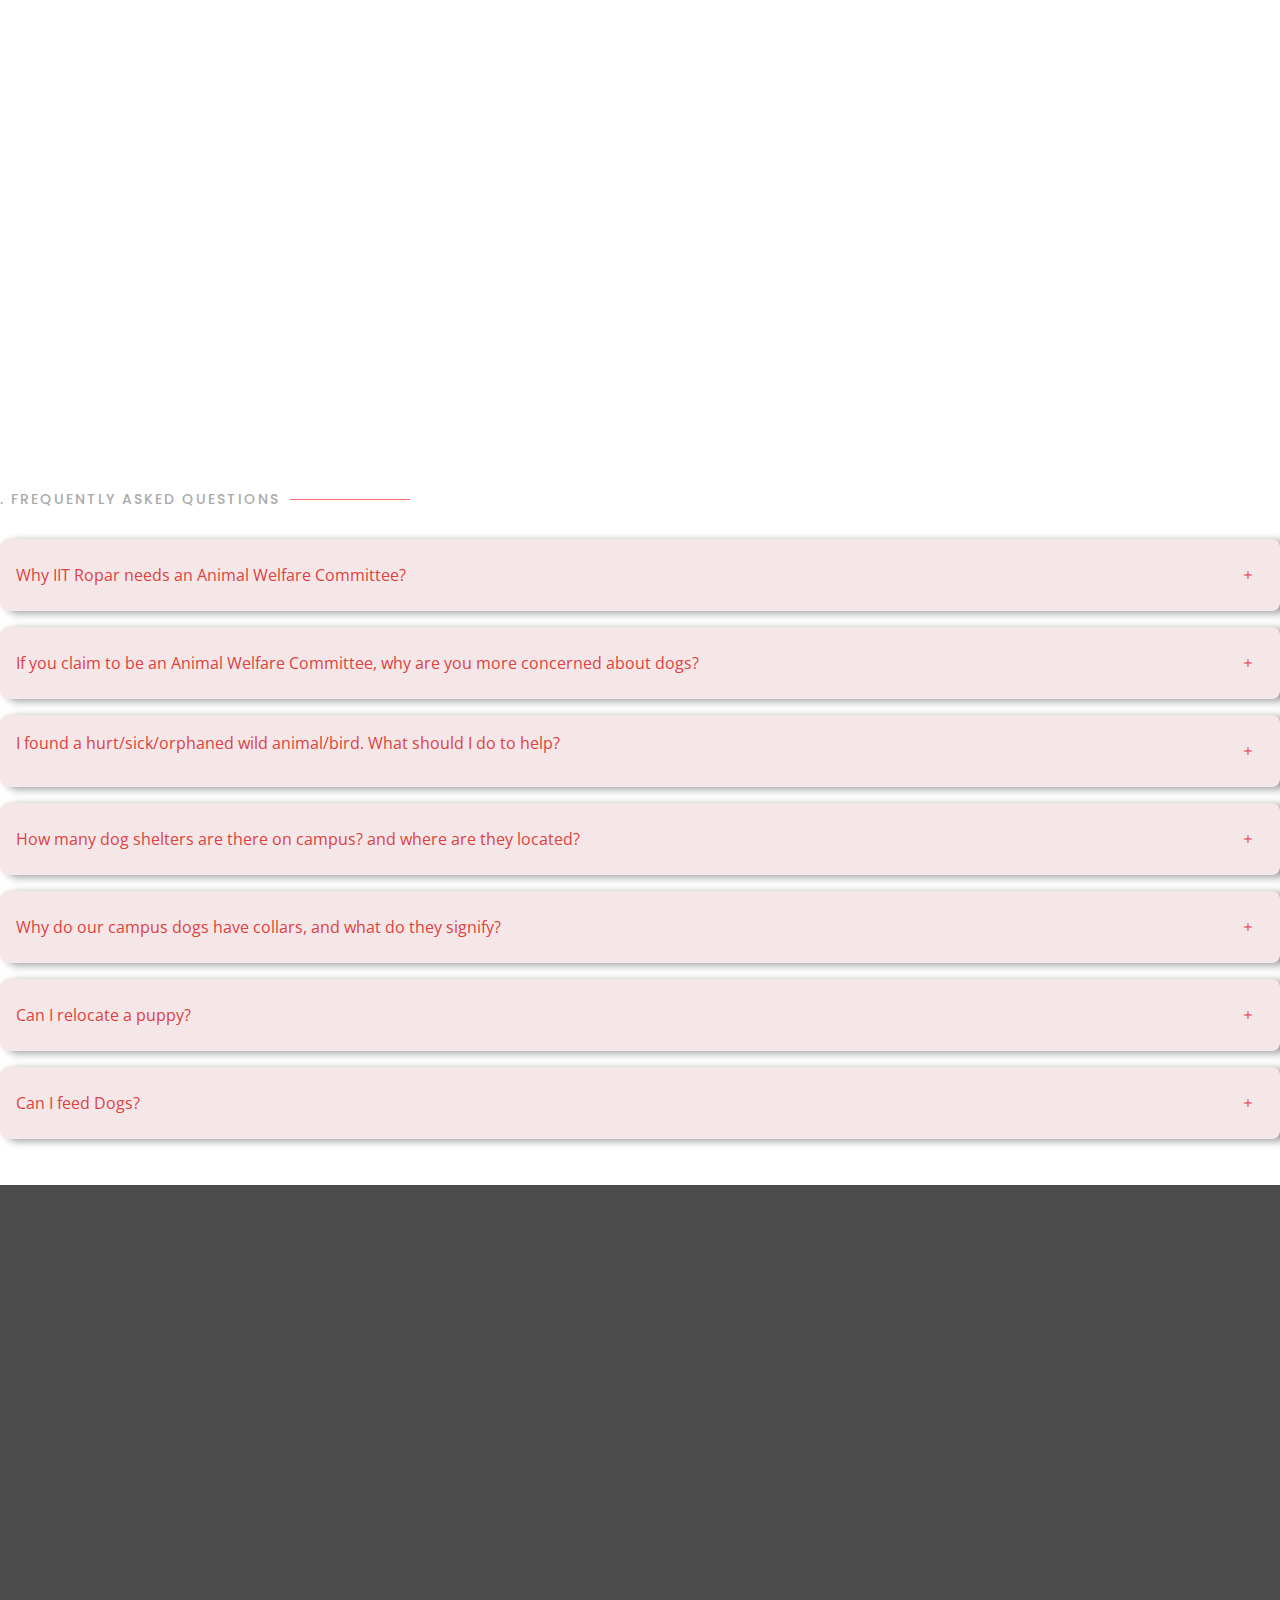
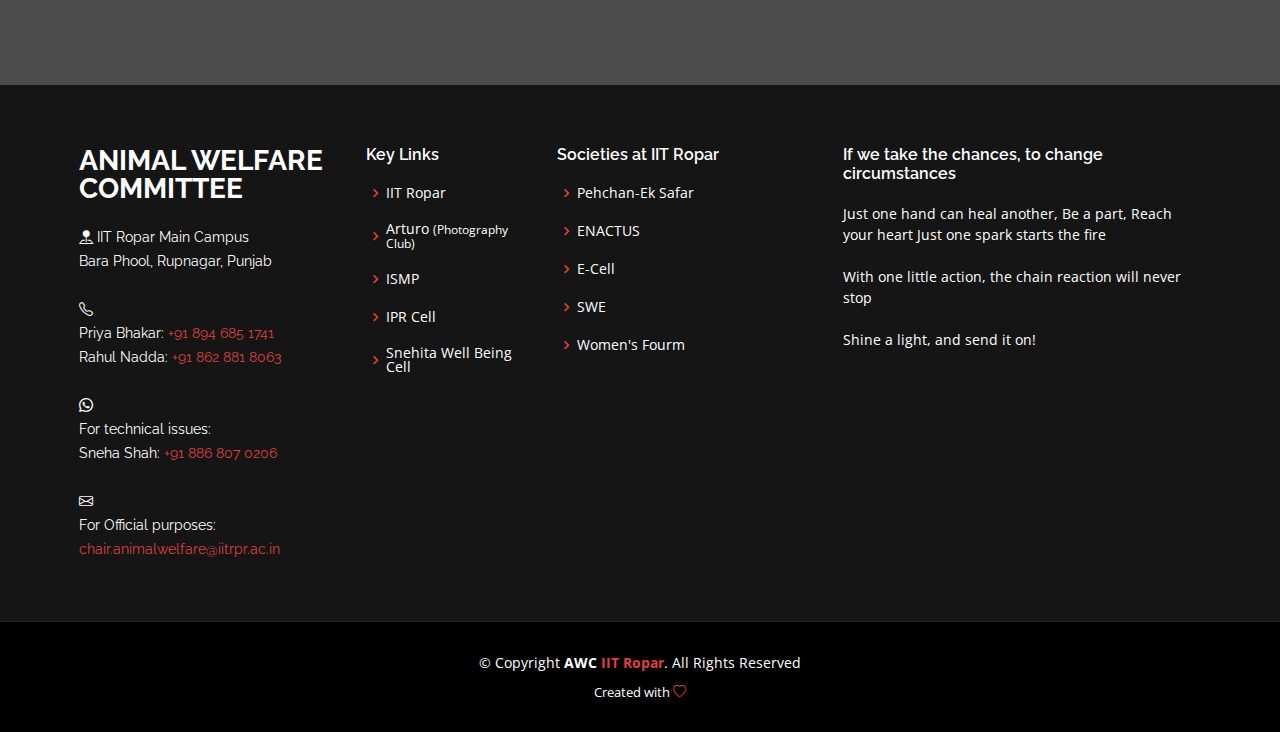
==== commit 05276599: "updated" ====
--- a/index.html
+++ b/index.html
@@ -167,12 +167,12 @@
               <p>Some of the initiatives that are under proccess are listed below:</p>
               <ul>
                 <li><i class="ri-check-double-line"></i> Regular feeding of animals at campus</li>
-                <li><i class="ri-check-double-line"></i> Vaccination drive for the stray dogs in the Campus</li>
+                <li><i class="ri-check-double-line"></i> Vaccination and Sterilization drive for the stray dogs in the Campus</li>
                 <li><i class="ri-check-double-line"></i> Providing shelter and rescue of injured animals</li>
-                <li><i class="ri-check-double-line"></i> Serious check on waste Management at campus</li>
+          
               
               </ul>
-              AWC aims to build a supportive community of students interested in animal welfare, and aims to provid opportunities for members to network and connect with professionals in the field.
+              AWC aims to build a supportive community of students interested in animal welfare, and aims to provide opportunities for members to network and connect with professionals in the field.
             </p>
 
             <p>The Animal Welfare Committee (AWC) is dedicated to creating a lasting impact on the welfare of animals on our campus. Though just starting, we are determined to make a difference through our efforts and initiatives, and strive to leave a legacy of compassion and care for animals."</p>
@@ -198,26 +198,24 @@
           <div class="col-lg-6" data-aos="fade-left" data-aos-delay="100">
             <h1> </h1>
             <div class="icon-box mt-5 mt-lg-0" data-aos="zoom-in" data-aos-delay="150">
-              <i class="bi bi-database-check"></i>
-              <h4>Digital Data Management</h4>
-              <p>All the information regarding the wildlife at IIT Ropar is managed digitally by our team. Leading to systematic information flow.</p>
+              <i class="bi bi-check2-circle"></i>
+              <h4>Mission</h4>
+              <p>- Educating the general public on how to deal with the diverse wildlife found on campus.</p>
+              <p>- Not just to care for the animals on campus, but also to create a safe environment for us humans to co-exist.</p>
+              <p>- Take positive actions towards a healthier relationship between 'us' and 'them'</p>
             </div>
             <div class="icon-box mt-5" data-aos="zoom-in" data-aos-delay="150">
-              <i class="bi bi-tag"></i>
-              <h4>iTag</h4>
-              <p>We aim to tag each dog at campus with  a ear tag consisting of a unique identification QR, That on scanning will lead to a website that contains details like, vaccination, sterelization status, etc.</p>
+              
             </div>
             <div class="icon-box mt-5" data-aos="zoom-in" data-aos-delay="150">
-              <i class="bi bi-currency-dollar"></i>
-              <h4>Fundrasing</h4>
-              <p>All the expenses of feeding, vaccination and rescue are carried by the donations our team recieve through students and faculties. </p>
+              <i class="bi bi-check2-circle"></i>
+              <h4>Vision</h4>
+              <p>- Establishing a smooth co-existence where both humans and animals live peacefully preserving their rights and practicing their duties.</p>
             </div>
             <div class="icon-box mt-5" data-aos="zoom-in" data-aos-delay="150">
-              <i class="bx bx-shield"></i>
-              <h4>Vaccination & Sterilization Drive</h4>
-              <p>Vaccination Drive is in process, we are on our way to start Sterilization drive that aims to effectively manage the population of stray dogs and improve the quality of life for the ones already living in the community.</p>
-            </div>
-            <p><br>Overall, the purpose of the Committee is to foster compassion and respect for animals and to work towards creating a more humane world for all living beings.</p>
+             
+            </div>
+           
           </div>
         </div>
 
@@ -270,11 +268,11 @@
                     <p>Notify any designated member of the AWC Rescue Team (listed below) with the relevant information, including photographs, the location of the injured/sick/orphaned animal or bird, and your contact information.
                     <br><br>
                     <i class="bi bi-whatsapp"></i>
-                    <br> Rahul Nadda (Phd ): <span itemprop="telephone"><a href="https://wa.me/918628818063" target="_blank">+91 862 881 8063</a>
+                    <br> Rahul Nadda (Phd 20'): <span itemprop="telephone"><a href="https://wa.me/918628818063" target="_blank">+91 862 881 8063</a>
                     </span>
                     <br> Ullas Shrivastava (M.Tech 22'): <span itemprop="telephone"><a href="https://wa.me/916200284682" target="_blank">+91 620 028 4682</a>
                     </span>
-                    <br> Manisha Sehgal (M.Tech 21'): <span itemprop="telephone"><a href="https://wa.me/918146568004" target="_blank">+91 814 656 8004</a>
+                    <br> Manisha Sehgal (M.Sc 21'): <span itemprop="telephone"><a href="https://wa.me/918146568004" target="_blank">+91 814 656 8004</a>
                     </span>
                     
                   <br> Sneha Shah (B.Tech 21'): <span itemprop="telephone"><a href="https://wa.me/918868070206" target="_blank">+91 886 807 0206</a>
@@ -357,6 +355,20 @@
         <div class="testimonials-slider swiper" data-aos="fade-up" data-aos-delay="100">
           <div class="swiper-wrapper">
 
+
+            <div class="swiper-slide">
+              <div class="testimonial-item">
+                <img src="assets/img/testimonials/11.jpg" class="testimonial-img" alt="">
+                <h3>Dr. Indranil Chatterjee</h3>
+                <h4>Assistant Professor(Department of Chemistry), IIT Ropar</h4>
+                <p>
+                  <i class="bx bxs-quote-alt-left quote-icon-left"></i>
+                  I am working closely with the AWC members. Everyone here is kind hearted and works day in and day out with a positive goal and motto. The aim is to help the animal society working with these caring, dedicated, loving and reliable people. I feel proud to be a member of this society.
+                  <i class="bx bxs-quote-alt-right quote-icon-right"></i>
+                </p>
+              </div>
+            </div><!-- End testimonial item -->
+
             <div class="swiper-slide">
               <div class="testimonial-item">
                 <img src="assets/img/testimonials/testimonials-1.jpg" class="testimonial-img" alt="">
@@ -370,27 +382,17 @@
               </div>
             </div><!-- End testimonial item -->
 
+            
+
             <div class="swiper-slide">
               <div class="testimonial-item">
-                <img src="assets/img/testimonials/11.jpg" class="testimonial-img" alt="">
-                <h3>Dr. Indranil Chatterjee</h3>
-                <h4>Assistant Professor(Department of Chemistry), IIT Ropar</h4>
+                <img src="assets/img/testimonials/testimonials-2.jpeg" class="testimonial-img" alt="">
+                <h3>Ullas Shrivastava</h3>
+                <h4>M.Tech 22'</h4>
                 <p>
                   <i class="bx bxs-quote-alt-left quote-icon-left"></i>
-                  I am working closely with the AWC members. Everyone here is kind hearted and works day in and day out with a positive goal and motto. The aim is to help the animal society working with these caring, dedicated, loving and reliable people. I feel proud to be a member of this society.
-                  <i class="bx bxs-quote-alt-right quote-icon-right"></i>
-                </p>
-              </div>
-            </div><!-- End testimonial item -->
-
-            <div class="swiper-slide">
-              <div class="testimonial-item">
-                <img src="assets/img/testimonials/testimonials-2.jpg" class="testimonial-img" alt="">
-                <h3>XYZ</h3>
-                <h4>Phd</h4>
-                <p>
-                  <i class="bx bxs-quote-alt-left quote-icon-left"></i>
-                  Export tempor illum tamen malis malis eram quae irure esse labore quem cillum quid cillum eram malis quorum velit fore eram velit sunt aliqua noster fugiat irure amet legam anim culpa.
+                  An eye-opening experience while serving AWC made me realize that we are sitting in the lap of nature together with all kinds of creatures. Instead of alienating them, a better way is to embrace them and nurture the beauty of creation.
+Like humans, they possess all emotions and reflexes except the voice that can seek help to ease their pain and suffering. AWC made me able to feel those unuttered voices to a great extent.
                   <i class="bx bxs-quote-alt-right quote-icon-right"></i>
                 </p>
               </div>
@@ -411,18 +413,7 @@
               </div>
             </div><!-- End testimonial item -->
 
-            <div class="swiper-slide">
-              <div class="testimonial-item">
-                <img src="assets/img/testimonials/testimonials-5.jpg" class="testimonial-img" alt="">
-                <h3>XYZ</h3>
-                <h4>B.Tech</h4>
-                <p>
-                  <i class="bx bxs-quote-alt-left quote-icon-left"></i>
-                  Quis quorum aliqua sint quem legam fore sunt eram irure aliqua veniam tempor noster veniam enim culpa labore duis sunt culpa nulla illum cillum fugiat legam esse veniam culpa fore nisi cillum quid.
-                  <i class="bx bxs-quote-alt-right quote-icon-right"></i>
-                </p>
-              </div>
-            </div><!-- End testimonial item -->
+          
           </div>
           <div class="swiper-pagination"></div>
         </div>
--- a/assets/css/style.css
+++ b/assets/css/style.css
@@ -1134,6 +1134,83 @@
 }
 
 /*--------------------------------------------------------------
+# logo Section
+--------------------------------------------------------------*/
+#logo {
+  width: 100%;
+  height: 100vh;
+  background: url("../img/bg-logo.jpg") top center;
+  background-size: cover;
+  position: relative;
+  
+}
+
+
+#logo:before {
+  content: "";
+  background: rgba(0, 0, 0, 0.6);
+  position: absolute;
+  bottom: 0;
+  top: 0;
+  left: 0;
+  right: 0;
+}
+
+#logo .container {
+  position: relative;
+  text-align: center;
+  height: 90%;
+  width: 100%;
+  max-width: 80rem;
+  margin: 0 auto;
+  overflow: hidden;
+  position: relative;
+}
+
+#logo .logo-image{
+  height: 200px;
+  width: 200px;
+}
+
+#logo h3 {
+  margin: 0;
+  font-size: 20px;
+  font-weight: 700;
+  line-height: 64px;
+  color: rgb(236, 234, 234);
+  font-family: "Poppins", sans-serif;
+}
+
+
+#logo h4 {
+  margin: 0;
+  font-size: 16px;
+  font-weight: 30;
+  font-style: italic;
+  line-height: 44px;
+  color: rgb(236, 232, 232);
+  font-family: "Poppins", sans-serif;
+}
+
+
+
+#logo p {
+  background-color: #84848422;
+  margin: 0;
+  font-size: 15px;
+  font-weight: 100;
+  width: 100%;
+  line-height: 30px;
+  color: rgb(254, 252, 252);
+  font-family: "Poppins", sans-serif;
+}
+
+#logo a{
+  color: rgb(206, 206, 206);
+  text-decoration: none;
+}
+
+/*--------------------------------------------------------------
 # gallery Section
 --------------------------------------------------------------*/
 #gallery {
